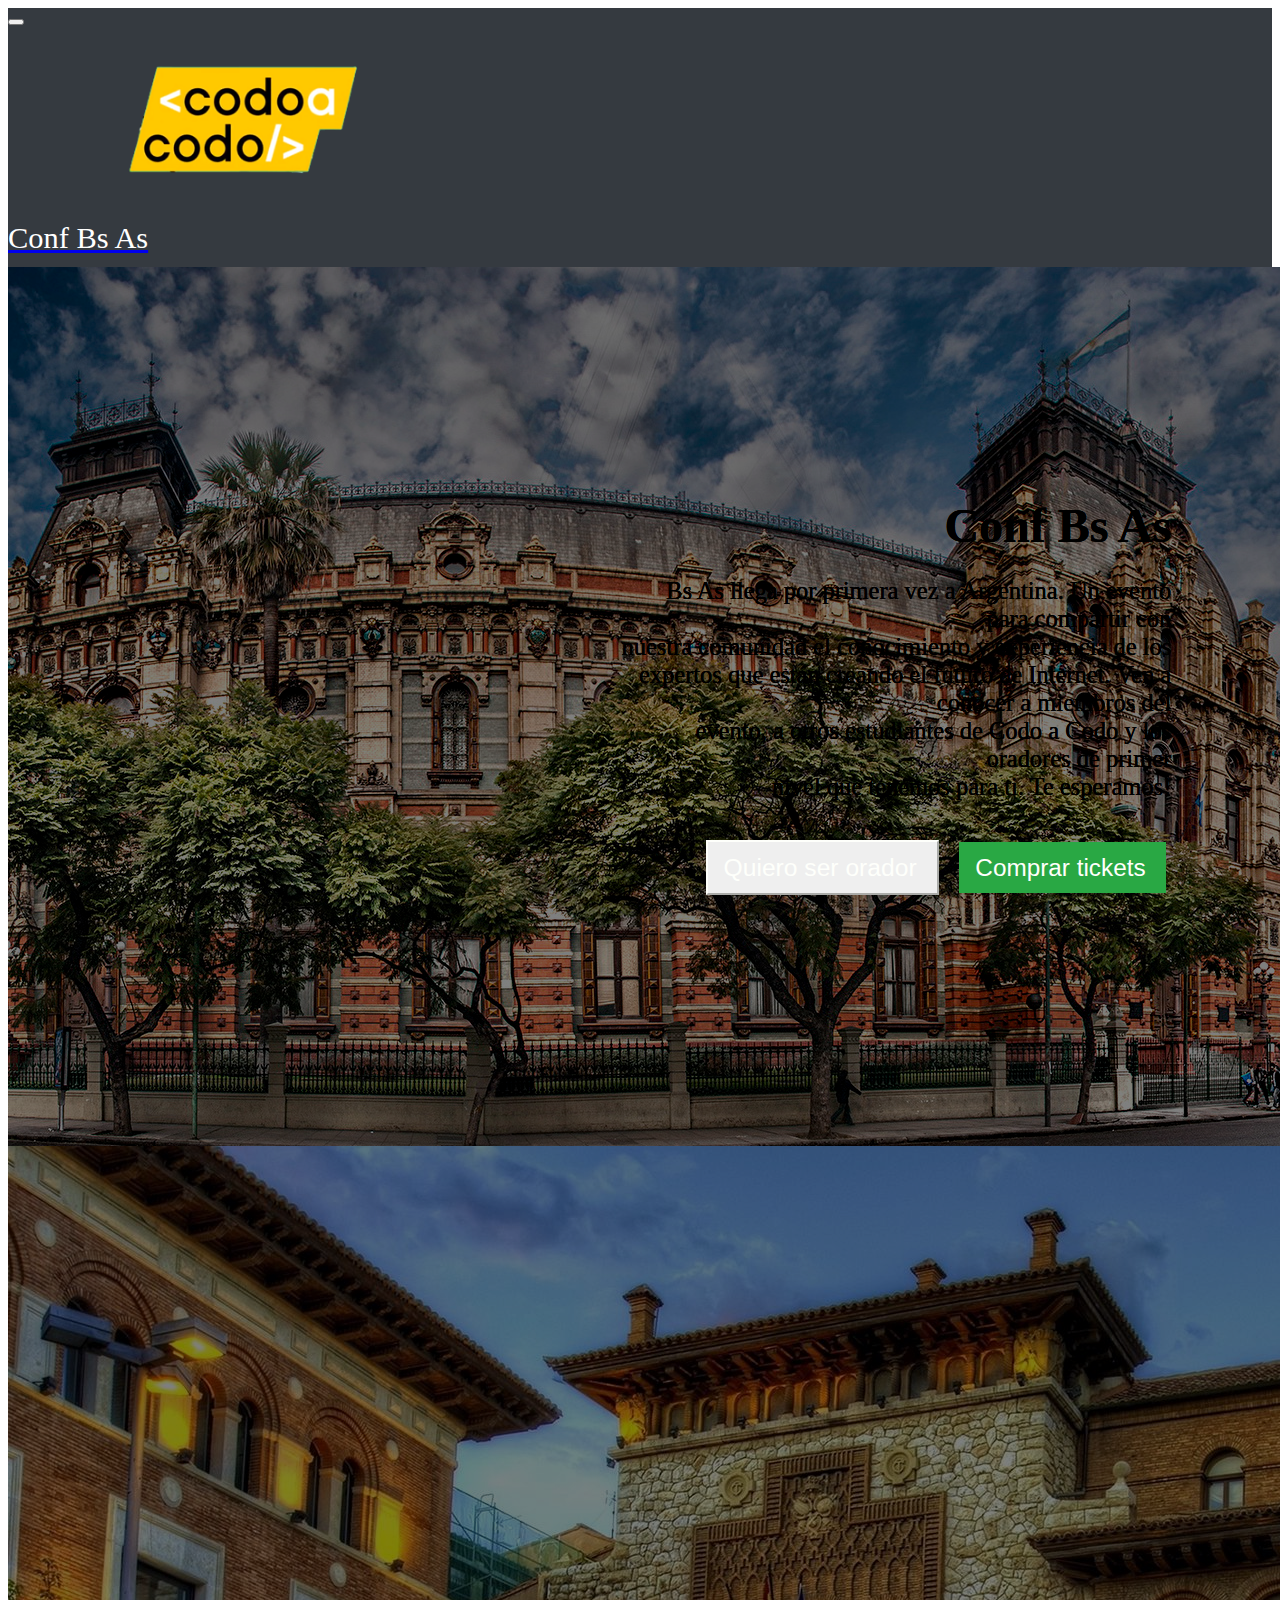
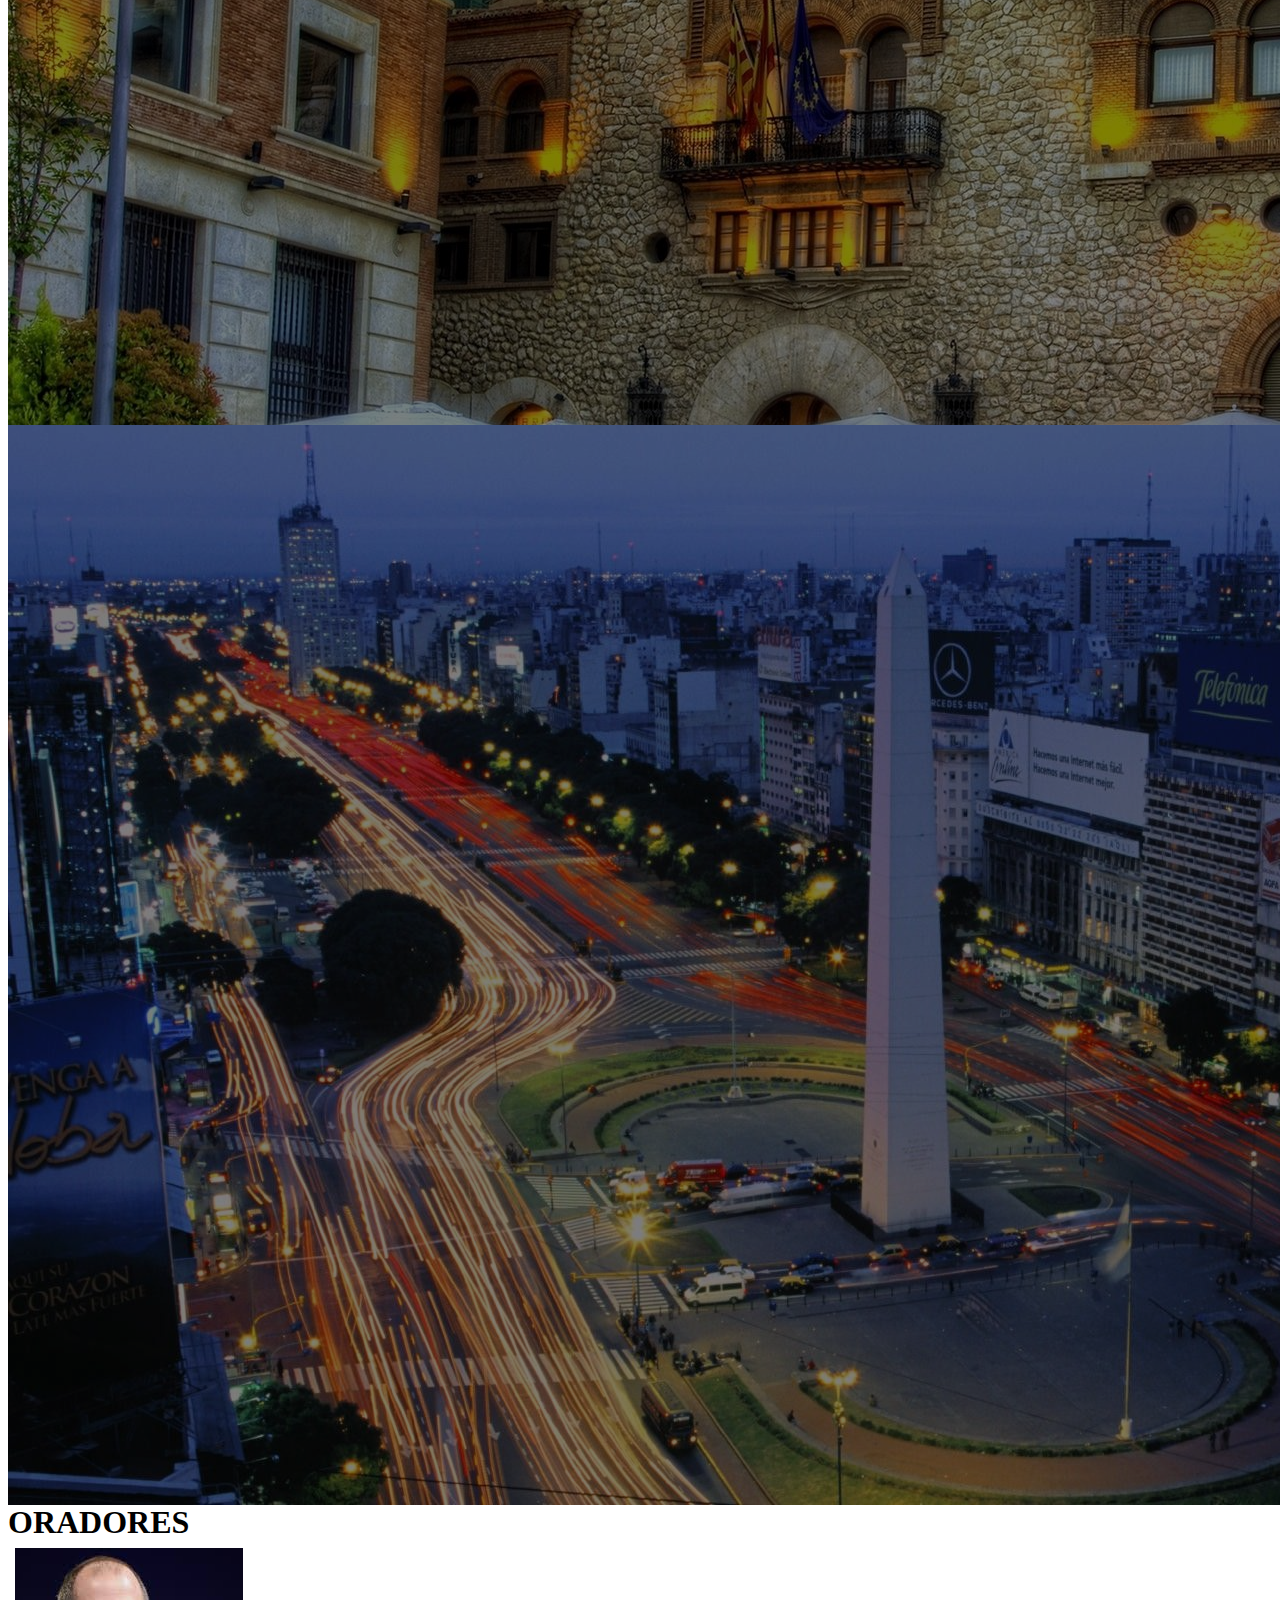
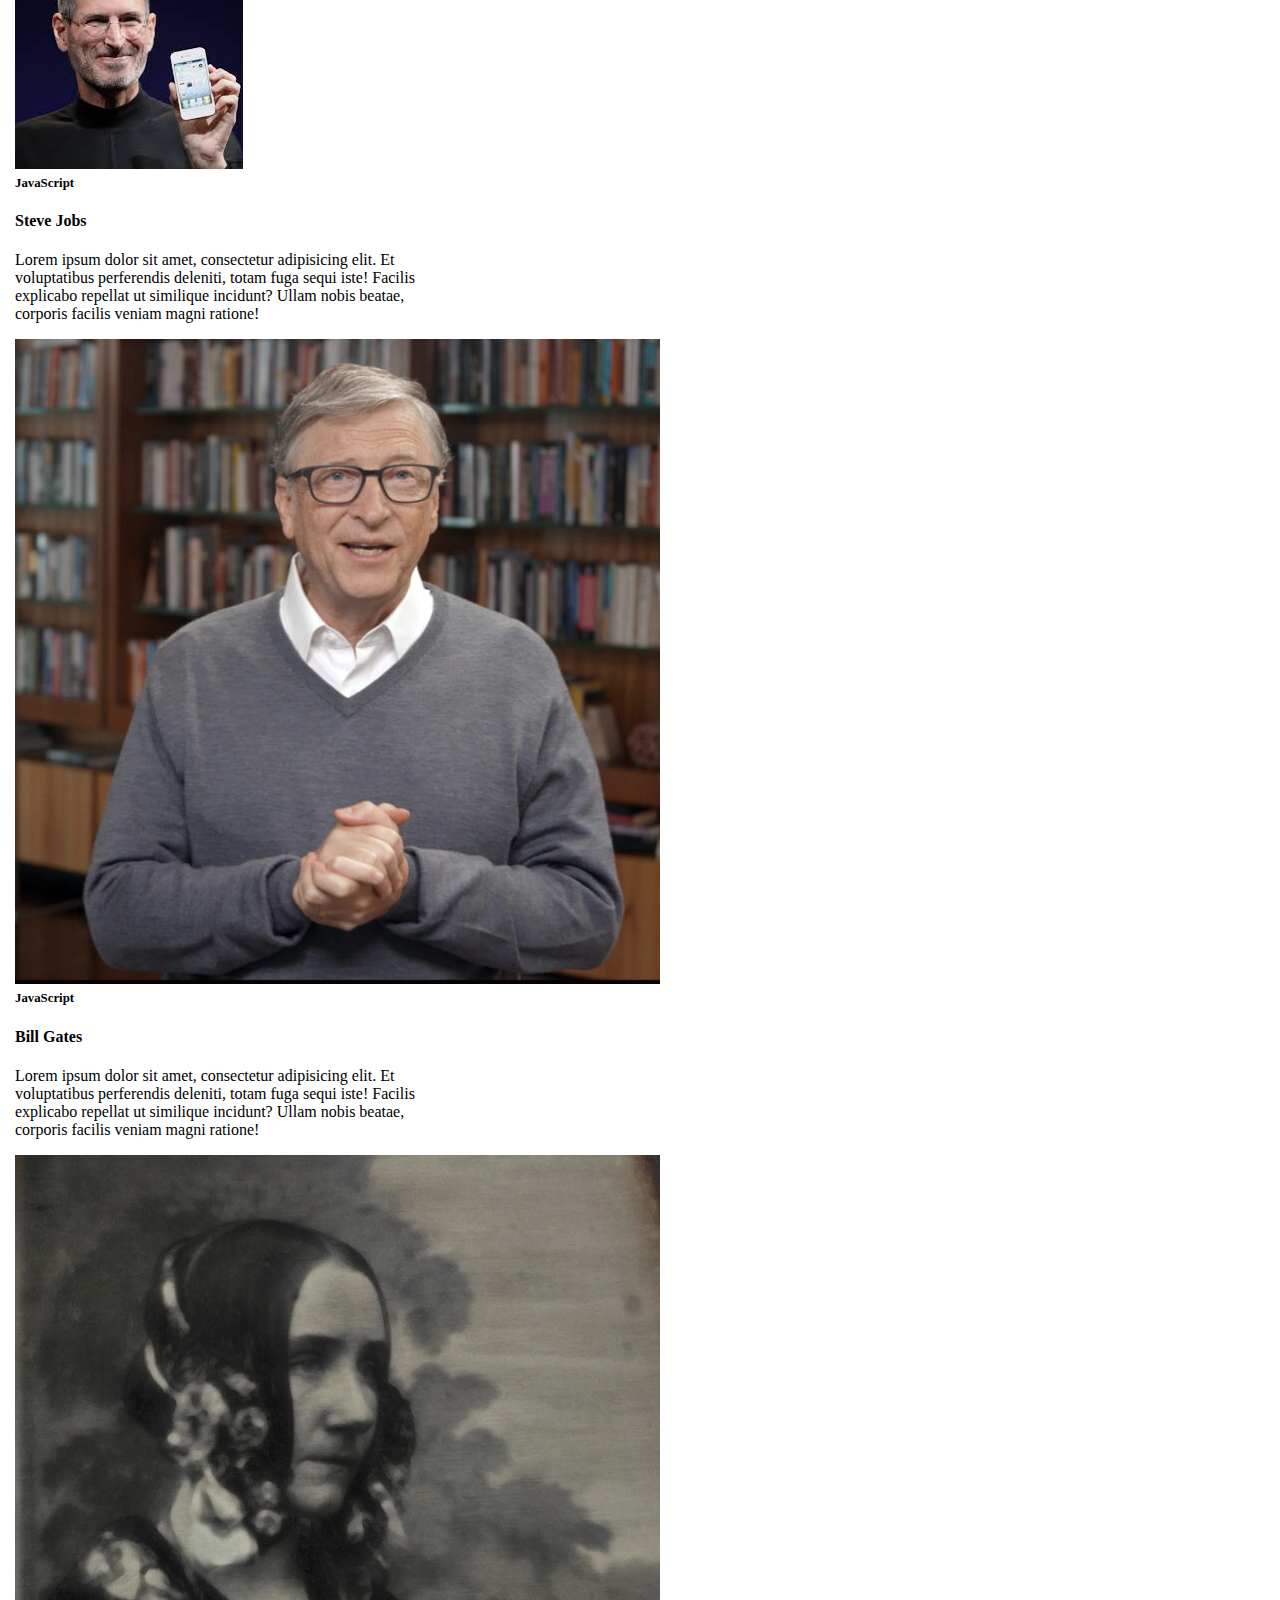
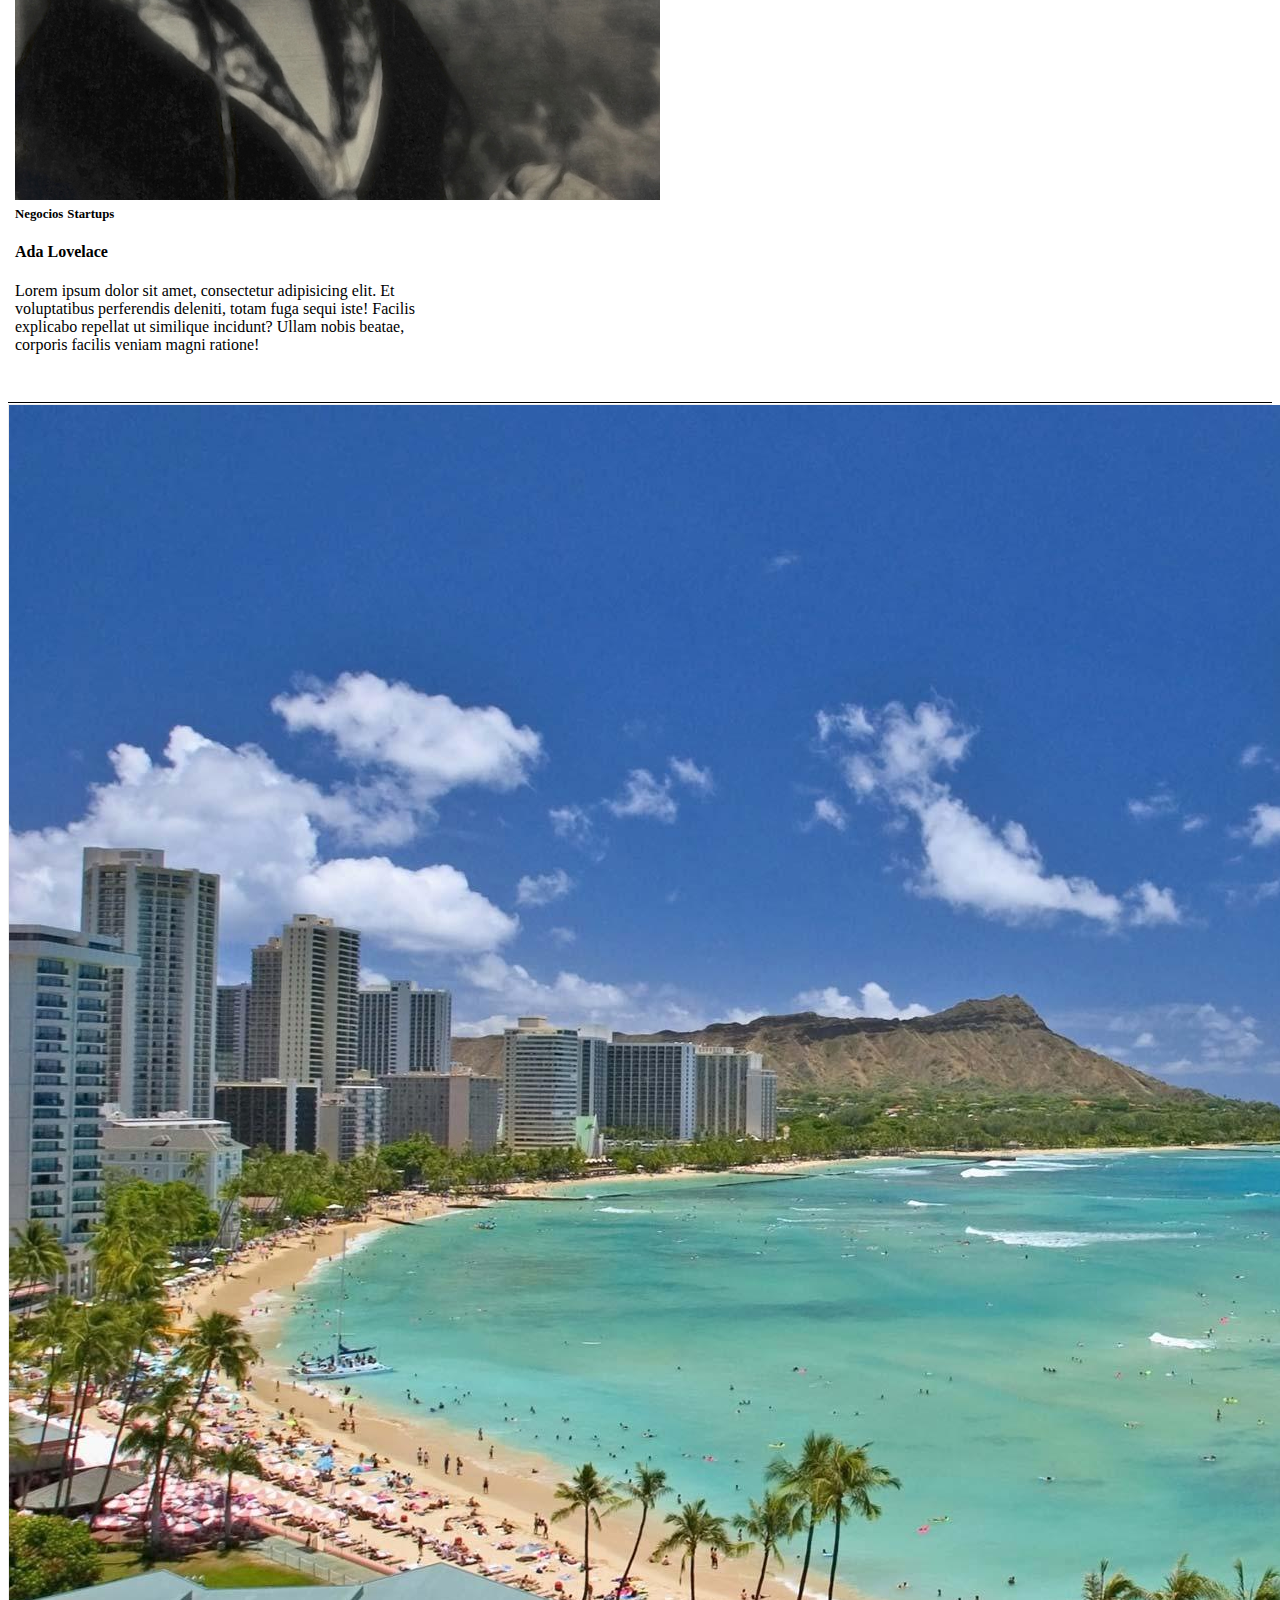
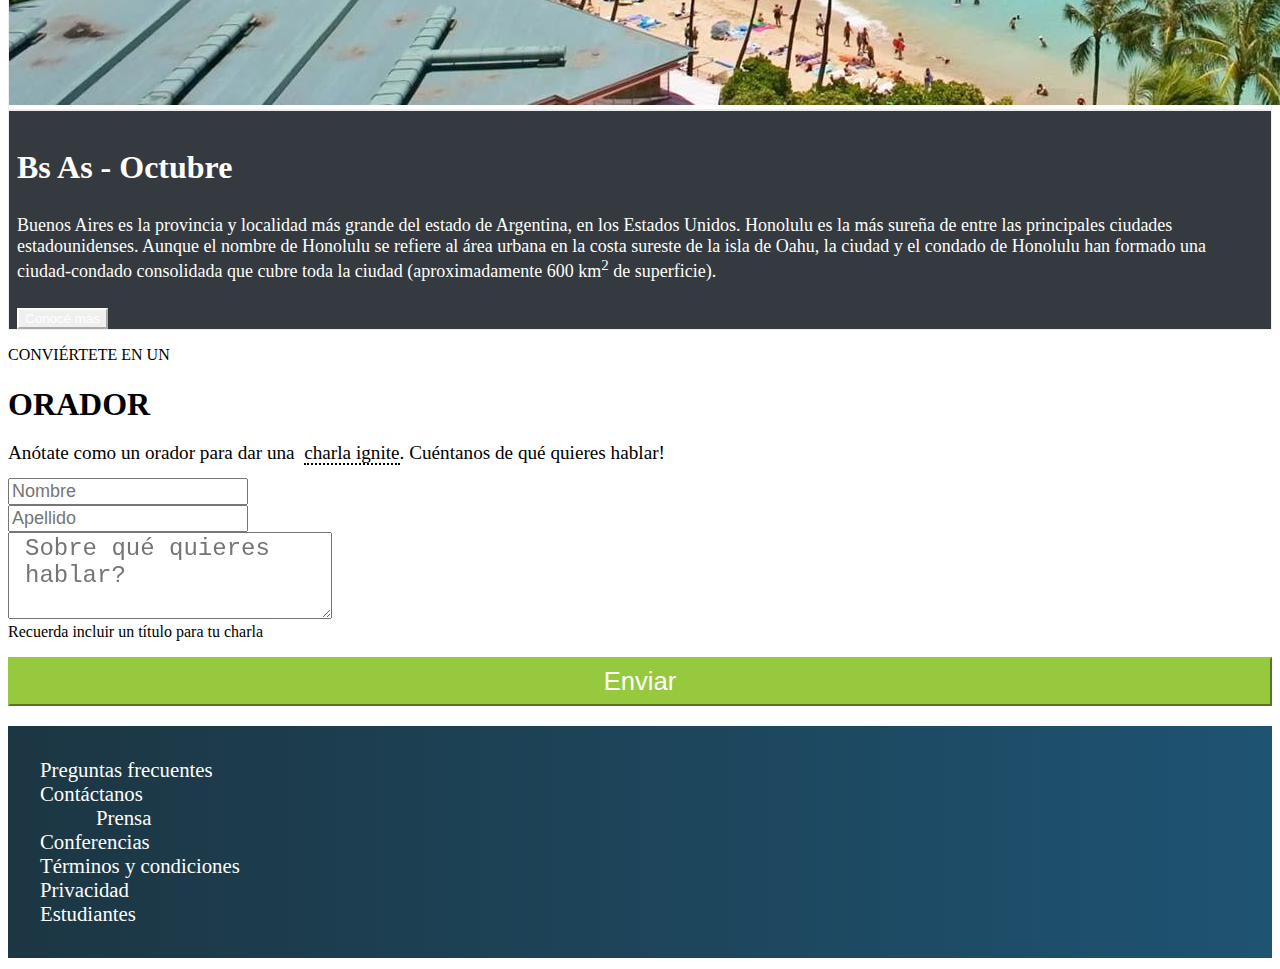
==== index.html @ 6e8b6a24 "ajuste de carrousel" ====
<!DOCTYPE html>
<html lang="en">

<head>
  <meta charset="UTF-8">
  <meta name="viewport" content="width=device-width, initial-scale=1.0">
  <title>TP Conf Bs As</title>
  <!-- Acá están los estilos de Boostrap y los propios -->
  <link href="https://cdn.jsdelivr.net/npm/bootstrap@5.3.2/dist/css/bootstrap.min.css" rel="stylesheet"
    integrity="sha384-T3c6CoIi6uLrA9TneNEoa7RxnatzjcDSCmG1MXxSR1GAsXEV/Dwwykc2MPK8M2HN" crossorigin="anonymous">
  <link rel="stylesheet" href="./styles/style.css">
</head>

<body>
  <!-- NAVBAR -->
  <!-- <div class="nav-div"> -->
    <!-- <div>
            <img src="./images/codoacodo.png" class="logo" alt="">
            <h2 class="nav-bar-colors">Conf Bs As</h2>
        </div> -->
    <!-- <nav class="navbar navbar-expand-lg nav-bar-colors border-bottom border-body" data-bs-theme="dark">

      <img src="./images/codoacodo.png" class="logo" alt="">
      <h2 class="h2-nav" style="font-weight: normal;">Conf Bs As</h2>
      
      <div class="container-fluid">
        <a class="navbar-brand" href="#"></a>
        <button class="navbar-toggler" type="button" data-bs-toggle="collapse" data-bs-target="#navbarNavAltMarkup"
          aria-controls="navbarNavAltMarkup" aria-expanded="false" aria-label="Toggle navigation">
          <span class="navbar-toggler-icon"></span>
        </button>
        <div class="collapse navbar-collapse" id="navbarNavAltMarkup">
          <div class="navbar-nav space-navbar">
            <a class="nav-link active " aria-current="page" href="#">La conferencia</a>
            <a class="nav-link" href="#">Los oradores</a>
            <a class="nav-link" href="#">El lugar y la fecha</a>
            <a class="nav-link" href="#">Conviértete en orador</a>
            <a class="nav-link" href="#" style="color: #27a844;">Comprar tickets</a>

          </div>
        </div>
      </div>
    </nav>
  </div> -->

  <nav class="navbar navbar-expand-md ">
    <div class="container-fluid">
      <button class="navbar-toggler" type="button" data-bs-toggle="collapse" data-bs-target="#navbarTogglerDemo01" aria-controls="navbarTogglerDemo01" aria-expanded="false" aria-label="Toggle navigation">
        <span class="navbar-toggler-icon"></span>
      </button>
      <div class="collapse navbar-collapse" id="navbarTogglerDemo01">
        <a class="navbar-brand d-flex justify-content-around align-content-center" href="#">
          <img src="./images/codoacodo.png" class="logo" alt="">
          <h2 class="h2-nav d-flex">Conf Bs As</h2>
        </a>
        <ul class="navbar-nav d-flex justify-content-center align-content-center size-nav ul-espaciado" >
          <li class="nav-item">
            <a class="nav-link active" aria-current="page" href="#">La conferencia</a>
          </li>
          <li class="nav-item">
            <a class="nav-link" href="#">Los oradores</a>
          </li>
          <li class="nav-item">
            <a class="nav-link" href="#">El lugar y la fecha</a>
          </li>
          <li class="nav-item">
            <a class="nav-link" href="#">Conviértete en orador</a>
          </li>
          <li class="nav-item">
            <a class="nav-link" href="#" style="color: #27a844;">Comprar tickets</a>
          </li>
          <!-- <li class="nav-item">
            <a class="nav-link disabled" aria-disabled="true">Disabled</a>
          </li> -->
        </ul>
      </div>
    </div>
  </nav>
  <!-- CARROUSEL -->
  <div>
    <div id="carouselExampleCaptions" class="carousel slide">
      <div class="carousel-indicators">
        <button type="button" data-bs-target="#carouselExampleCaptions" data-bs-slide-to="0" class="active"
          aria-current="true" aria-label="Slide 1"></button>
        <button type="button" data-bs-target="#carouselExampleCaptions" data-bs-slide-to="1"
          aria-label="Slide 2"></button>
        <button type="button" data-bs-target="#carouselExampleCaptions" data-bs-slide-to="2"
          aria-label="Slide 3"></button>
      </div>
      <div class="carousel-inner">
        <div class="carousel-item active">
          <img src="./images/ba1.jpg" style="filter: brightness(50%);" class="d-block img-car-size" alt="...">
          <div class="carousel-caption d-none d-md-block d-flex align-content-center container-let-carr">
            <p class="texto-carr-heading">Conf Bs As</p>
            <p class="texto-carr">Bs As llega por primera vez a Argentina. Un evento para compartir con <br>nuestra
              comunidad el conocimiento y
              experiencia de los expertos que están creando el futuro de Internet. Ven a conocer a miembros del <br>
              evento,
              a otros estudiantes de Codo a Codo y los oradores de primer <br>nivel que tenemos para ti. Te esperamos!
            </p>
            <!-- <button class="bg-opacity-10">Quiero ser orador</button>
            <button>Comprar tickets</button> -->
            <button type="button" class="btn btn-lg btn-outline-primary carr-boton quieroser">Quiero ser orador</button>
            <button type="button" class="btn btn-lg btn-outline-primary carr-boton quierocomprar">Comprar
              tickets</button>
          </div>
        </div>
        <div class="carousel-item">
          <img src="./images/ba2.jpg" style="filter: brightness(50%);" class="d-block img-car-size" alt="...">
          <div class="carousel-caption d-none d-md-block d-flex align-content-center container-let-carr">
            <p class="texto-carr-heading">Conf Bs As</p>
            <p class="texto-carr">Bs As llega por primera vez a Argentina. Un evento para compartir con <br>nuestra
              comunidad el conocimiento y
              experiencia de los expertos que están creando el futuro de Internet. Ven a conocer a miembros del <br>
              evento,
              a otros estudiantes de Codo a Codo y los oradores de primer <br>nivel que tenemos para ti. Te esperamos!
            </p>
            <!-- <button class="bg-opacity-10">Quiero ser orador</button>
            <button>Comprar tickets</button> -->
            <button type="button" class="btn btn-lg btn-outline-primary carr-boton quieroser">Quiero ser orador</button>
            <button type="button" class="btn btn-lg btn-outline-primary carr-boton quierocomprar">Comprar
              tickets</button>
          </div>
        </div>
        <div class="carousel-item">
          <img src="./images/ba3.jpg" style="filter: brightness(50%);" class="d-block img-car-size" alt="...">
          <div class="carousel-caption d-none d-md-block d-flex align-content-center container-let-carr">
            <p class="texto-carr-heading">Conf Bs As</p>
            <p class="texto-carr">Bs As llega por primera vez a Argentina. Un evento para compartir con <br>nuestra
              comunidad el conocimiento y
              experiencia de los expertos que están creando el futuro de Internet. Ven a conocer a miembros del <br>
              evento,
              a otros estudiantes de Codo a Codo y los oradores de primer <br>nivel que tenemos para ti. Te esperamos!
            </p>
            <!-- <button class="bg-opacity-10">Quiero ser orador</button>
            <button>Comprar tickets</button> -->
            <button type="button" class="btn btn-lg btn-outline-primary carr-boton quieroser">Quiero ser orador</button>
            <button type="button" class="btn btn-lg btn-outline-primary carr-boton quierocomprar">Comprar
              tickets</button>
          </div>
        </div>
      </div>
      <button class="carousel-control-prev" type="button" data-bs-target="#carouselExampleCaptions"
        data-bs-slide="prev">
        <span class="carousel-control-prev-icon" aria-hidden="true"></span>
        <span class="visually-hidden">Previous</span>
      </button>
      <button class="carousel-control-next" type="button" data-bs-target="#carouselExampleCaptions"
        data-bs-slide="next">
        <span class="carousel-control-next-icon" aria-hidden="true"></span>
        <span class="visually-hidden">Next</span>
      </button>
    </div>
  </div>  
  </div>


  <!-- CONOCE A LOS ORADORES -->
  <!-- <div style="text-align: center;"> -->
  <div>
    <p class="conoce d-flex justify-content-center">CONOCE A LOS</p>
    <h1 class="oradores d-flex justify-content-center">ORADORES</h1>
  </div>


  <div>
    <div class="">
      <div class="container cars-size">
      <div class="row">
        <!-- COLUMNA 1 - Steve Jobs -->
        <div class="col-xl-4 col-lg-6 col-md-12 col-sm-12 d-flex justify-content-around">
          <div class="card m-0" style="width: 27rem;">
            <img class="card-img-top" src="./images/steve.jpg" alt="Card image cap">
            <div class="card-body">
              <span class="badge badges text-bg-warning">JavaScript</span>
              <span class="badge badges text-bg-info">React</span>
              <h4 class="card-title">Steve Jobs</h4>
              <p class="card-text">Lorem ipsum dolor sit amet, consectetur adipisicing elit. Et voluptatibus perferendis
                deleniti, totam fuga sequi iste! Facilis explicabo repellat ut similique incidunt? Ullam nobis beatae,
                corporis facilis veniam magni ratione!</p>

            </div>
          </div>
        </div>
        <!-- COLUMNA 2 - Bill Gates -->
        <div class="col-xl-4 col-lg-6 col-md-12 col-sm-12 d-flex justify-content-around">
          <div class="card m-0" style="width: 27rem;">
            <img class="card-img-top" src="./images/bill.jpg" alt="Card image cap">
            <div class="card-body">
              <span class="badge badges text-bg-warning">JavaScript</span>
              <span class="badge badges text-bg-info">React</span>
              <h4 class="card-title">Bill Gates</h4>
              <p class="card-text">Lorem ipsum dolor sit amet, consectetur adipisicing elit. Et voluptatibus perferendis
                deleniti, totam fuga sequi iste! Facilis explicabo repellat ut similique incidunt? Ullam nobis beatae,
                corporis facilis veniam magni ratione!</p>

            </div>
          </div>
        </div>
        <!-- COLUMNA 3 - Ada Lovelace -->
        <div class="col-xl-4 col-lg-6 col-md-12 col-sm-12 d-flex justify-content-evenly">
          <div class="card m-0" style="width: 27rem;">
            <img class="card-img-top" src="./images/ada.jpeg" alt="Card image cap">
            <div class="card-body">
              <span class="badge badges text-bg-secondary">Negocios</span>
              <span class="badge badges text-bg-danger">Startups</span>
              <h4 class="card-title">Ada Lovelace</h4>
              <p class="card-text">Lorem ipsum dolor sit amet, consectetur adipisicing elit. Et voluptatibus perferendis
                deleniti, totam fuga sequi iste! Facilis explicabo repellat ut similique incidunt? Ullam nobis beatae,
                corporis facilis veniam magni ratione!</p>
            </div>
          </div>
        </div>

      </div>
    </div>
    </div>
  </div>
  </div>

  <!-- asdfadsfadsfddfs -->
<!-- 
  <div class="container">
  <div class="row row-cols-1 row-cols-md-3 g-4">
    <div class="col">
      <div class="card h-100 m-3 g-2" style="width: 28rem; margin-left: -500px;">
        <img src="./images/steve.jpg" class="card-img-top" alt="...">
        <div class="card-body">
          <span class="badge badges text-bg-warning">JavaScript</span>
          <span class="badge badges text-bg-info">React</span>
          <h4 class="card-title">Steve Jobs</h4>
          <p class="card-text">Lorem ipsum dolor sit amet, consectetur adipisicing elit. Et voluptatibus perferendis
            deleniti, totam fuga sequi iste! Facilis explicabo repellat ut similique incidunt? Ullam nobis beatae,
            corporis facilis veniam magni ratione!</p>

        </div>
      </div>
    </div>
    <div class="col">
      <div class="card h-100">
        <img src="./images/bill.jpg" class="card-img-top" alt="...">
        <div class="card-body">
          <h5 class="card-title">Card title</h5>
          <p class="card-text">This card has supporting text below as a natural lead-in to additional content.</p>
        </div>
      </div>
    </div>

    <div class="col">
      <div class="card h-75">
        <img src="./images/ada.jpeg" class="card-img-top" alt="...">
        <div class="card-body">
          <h5 class="card-title">Card title</h5>
          <p class="card-text">This is a wider card with supporting text below as a natural lead-in to additional content. This card has even longer content than the first to show that equal height action.</p>
        </div>
      </div>
    </div>
  </div>
</div> -->


  <!-- BS OCTUBRE-->
  <div class="conten2">

    <div class="d-grid gap-3 ms-0 px-0 overflow-hidden">
      <div class="row marco-sup" style="padding: 0px;">
        <div class="col-lg-6 col-md-6 col-sm-12 marco" style="padding: 0px;">
          <img src="./images/honolulu.jpg" class="img-fluid w-100" alt="">
        </div>
        <div class="col-lg-6 col-md-6 col-sm-12 marco bsoct ">
          <h1 style="padding-top: 0.5rem; padding-left: 0.5rem;">Bs As - Octubre</h1>
          <p style="font-size: large; padding: 0.5rem;">Buenos Aires es la provincia y localidad más grande del estado
            de Argentina, en los Estados Unidos. Honolulu es la más sureña de entre las principales ciudades
            estadounidenses. Aunque el nombre de Honolulu se refiere al área urbana en la costa sureste de la isla de
            Oahu, la ciudad y el condado de Honolulu han formado una ciudad-condado consolidada que cubre toda la ciudad
            (aproximadamente 600 km<sup>2</sup> de superficie). </p>
          <button class="btn  btn-outline-primary"
            style="color: #fefffb; border-color: #fefffb; margin-left: 0.5rem">Conocé más</button>
        </div>
      </div>
    </div>

  </div>

  <!-- CONOCE A LOS ORADORES FIN -->
  <!-- <div style="text-align: center;"> -->


    <!-- CONVIERTETE EN UN ORADOR -->
  <div>
    <p class="conoce d-flex justify-content-center">CONVIÉRTETE EN UN</p>
    <h1 class="d-flex justify-content-center">ORADOR</h1>
    <p class="d-flex justify-content-center col-lg-12 col-md-6 col-sm-6" style="font-size: larger; line-height: 1.1rem; margin-bottom: 0.8rem;">Anótate como un
      orador para dar una&nbsp <span style="border-bottom: 2px dotted;"> charla ignite</span>. Cuéntanos de qué
      quieres hablar!</p>
  </div>

  <!-- FORMULARIO -->
  <div style="margin-top: 1rem;">
    <form>
      <div class="mb-1">
        <div class="container w-50">
          <div class="row">
            <div class="col-lg-6 col-md-9 col-sm-12">
              <input type="text" class="form-control" placeholder="Nombre" style="font-size: large;"
                aria-label="First name">
            </div>
            <div class="col">
              <input type="text" class="form-control" placeholder="Apellido" style="font-size: large;"
                aria-label="Last name">
            </div>
            <div class="rox">
              <div class="col">
                <label for="exampleFormControlTextarea1" class="form-label"></label>
                <textarea class="form-control hablar" id="exampleFormControlTextarea1"
                  placeholder="Sobre qué quieres hablar?"
                  style="font-size: 1.5rem; padding-left: 1rem; color: #a4b0bc; backdrop-filter: blur(10000px);"
                  rows="3"></textarea>
                <div id="textareahelp" class="form-text" style="font-size: medium;">Recuerda incluir un título para tu
                  charla</div>

              </div>
              <div class="row">
                <div class="col">
                  <button type="submit" class="btn btn-info"
                    style="width: 100%; margin-bottom: 0.3rem; margin-top: 1rem; padding: 0.5rem; font-size: 1.6rem; background-color: #96c93e; border-color: #96c93e; color: #fefffb;">Enviar</button>
                </div>
              </div>

            </div>
          </div>
        </div>

    </form>
  </div>

  <!-- PIE DE PAGINA FOOTER -->
  <div class="container-fluid w-100">
    <div class="row degradado">
      <div class="container w-75">
        <div class="row letrasFooter justify-content-evenly align-items-center">
          <div class="col">Preguntas frecuentes</div>
          <div class="col">Contáctanos</div>
          <div class="col" style="padding-left: 3.5rem;">Prensa</div>
          <div class="col">Conferencias</div>
          <div class="col">Términos y condiciones</div>
          <div class="col">Privacidad</div>
          <div class="col">Estudiantes</div>
        </div>
      </div>

      <!-- <ul>4
        <li>Preguntas Frecuentes</li>
        <li>Contáctanos</li>7
        <li>Prensa</li>
        <li>Conferencias</li>
        <li>Términos y condiciones</li>
        <li>Privacidad</li>
        <li>Estudiantes</li>
      </ul> -->

    </div>
  </div>

  <!-- FINAL DEL CODIGO MARKETEADO EN EL BODY -->
  <!-- Acá está el Javascript de Boostrap -->
  <script src="https://cdn.jsdelivr.net/npm/bootstrap@5.3.2/dist/js/bootstrap.bundle.min.js"
    integrity="sha384-C6RzsynM9kWDrMNeT87bh95OGNyZPhcTNXj1NW7RuBCsyN/o0jlpcV8Qyq46cDfL"
    crossorigin="anonymous"></script>
</body>

</html>
---- styles/style.css ----
/* estilos propios */

/* NAV BAR */ /* NAV BAR */ /* NAV BAR */ /* NAV BAR */ /* NAV BAR */

.logo {
  margin-top: 0.30rem;
  margin-left: 6.2vw;
  width: 7.9vw;
  min-width: 25%;
}

@media screen and (min-width: 1000px){
  .navbar-collapse {
      padding-bottom: 0.9rem;
      background-color: #fec107;
  }
}
.h2-nav {
  font-size: 1.9rem;
  margin-top: 0.30rem;
  font-weight: normal;
  justify-content: center;
  align-items: center;
  color: white;

}

.navbar-nav {
  background-color: #353a40;
  color: white;
}

.nav-link {
  color: #9b9ca0;
}

.navbar-nav .nav-link.active {
  color: #fefffb;
}

.size-nav {
  font-size: x-large;
}

.ul-espaciado{
  margin-top: 0.3rem;
  margin-right: 7.6rem;
}

.nav-item{
  margin-left: 0.7rem;
}

.navbar {
  /* padding: 2rem; */
  padding: 0px;
  background-color: #353a40;
  color: #9b9ca0;
}

.navbar-collapse {

  align-items: center;
  justify-content: space-between;
  background-color: #353a40;
  color: white;
}

nav-bar-colors {
    background-color: #353a40;
    color: #fefffb;

}
/*
.h2-nav{
    font-size: 1.9rem;
    margin-top: -10px; 
    margin-left: -10px;
    width: 350px;
}

@media (min-width: 992px) {
    .navbar-nav {
        padding-left: 12.5rem;
    }
}

@media (max-width: 992px) {
    #carouselExampleCaptions {
        display: none;
    }
} */

/* .nav {
    background-color: #353a40;
} */

/* .navbar {
    height: 7.2rem;
} */
/* .navbar-nav {

    
    font-size: 1.52rem;
    background-color: aquamarine;
    display: flex;
    justify-items: end;
    color: #9b9ca0;
    background-color: #353a40;       
    margin-top: -11px;

} */

/* .nav-link {
    margin: 4px;
} */

/* .nav-link {
    color: #9b9ca0;
} */
/* .logo {
    /* background-color: brown;
    width: 15%; */
*/
    /* padding-top: 25px; */
    /* display: flex;
    margin: 0px;
    padding: 0.7rem;
    margin-right: 0px;
    margin-left: 6.3vw;
    margin-top: -8px;
    width: 12.2vw;
    min-width: 100px;
    min-height: 5px;
} */
/* .space-navbar {
    /* width: auto; */
    /* margin-left: 25rem; */
    /* background-color: #fec107; */
    /* display: flex !important;
    justify-content: end !important;
}  */ */

/* .derecha {
    display: flex;
    justify-content: end;
    border: 15px white;
    margin: 100px;
} */

/* CARROUSEL *//* CARROUSEL *//* CARROUSEL *//* CARROUSEL *//* CARROUSEL *//* CARROUSEL */
.img-car-size {
  margin-top: -50%;
  margin-left: -14px;
  width: 101.5%;
  height: 100%;
  max-height: 100%;
  margin-bottom: -82px;
  /* max-height: 500px; */
  /* max-height: 80%; */
}

.carousel-item active {
  height: 50%;
}
.texto-carr-heading {
  font-size: 3rem;
  font-weight: 600;
  text-align: right;
  margin-bottom: 0.3rem;
}
.texto-carr {
  font-size: 1.53rem;
  text-align: right;
}
.contenedor-carrousel {
  background-color: rgb(154, 14, 14);
  opacity: 50%;
}

.container-let-carr {
  text-align: right;
  margin: auto;
}


@media screen and (min-width: 1000px){
  .carousel-caption {
    position: absolute;
    right: 1%;
    left: 41vw;
    width: 43%;
    top: 50vh;
  }
}



@media screen and (max-width: 1000px){
.carousel-inner{
  display: none;
}
}

@media screen and (max-width: 1000px){
  .carousel-control-prev{
    display: none;
  }
  }

  @media screen and (max-width: 1000px){
    .carousel-control-next{
      display: none;
    }
    }

    @media screen and (max-width: 1000px){
      .carousel-indicators{
        display: none;
      }
      }


.carouselExampleCaptions {
  max-height: 50%;
}

.carousel-item {
  margin-top: -205px;
  /* width: 150.5%; */
  margin-bottom: -82px;
} 

.btn-primary {
  /* background-color .opacity: 100%; */
  color: aqua;
}

.carr-boton {
  color: #fefffb;
  border-color: #fefffb;
  font-size: 1.52rem;

  margin-right: 0.3rem;
  margin-top: 0.9rem;
  margin-left: 0.7rem;
  padding-top: 0.7rem;
  padding-bottom: 0.7rem;
  padding-left: 1rem;
  padding-right: 1.3rem;
}
.quieroser {
  background-attachment: fixed;
  font-size: 1.54rem;
  /* background-color opacity: 50%; */
}

.quierocomprar {
  /* background-color opacity: 50%; */
  background-color: hsl(133, 61%, 41%);
  border: #ffffff00;
}

.conoce {
  margin-top: 1rem;
  margin-bottom: 0px;
}

.oradores {
  margin-bottom: 0.2rem;
}

/* TARJETAS CARDS */
.badges {
  font-size: 0.8rem;
  font-weight: bold;
}

.javascript {
  background-color: #fec107;
}

.text-bg-info {
  color: rgb(255, 255, 255) !important;
}

.conten2 {
  margin: 0px;
  padding: 0px;
  margin-top: 3rem;
}

.card {
  margin: 7px;
}
.cars-size {

}

.bsoct {
  background-color: #353a40;
  padding-top: 0.5rem;
  color: #fefffb;
}

.marco {
  margin-top: 0.5px;
  /* padding-right: 0.5px; */
  border: 1px;
  border-style: ridge;
  /* margin-right: -5px; */
}

.marco-sup {
  border-top: 1px solid #000;
}

.hablar {
  backdrop-filter: blur(10px);
}

.degradado {
  background: linear-gradient(to right, #1c3643, #1e5372);
  margin-top: 1rem;
  margin-bottom: 0.3rem;
  color: white;
}

.letrasFooter {
  font-size: 1.3rem;
  padding-left: 2rem;
  padding-top: 2rem;
  padding-bottom: 2rem;
}
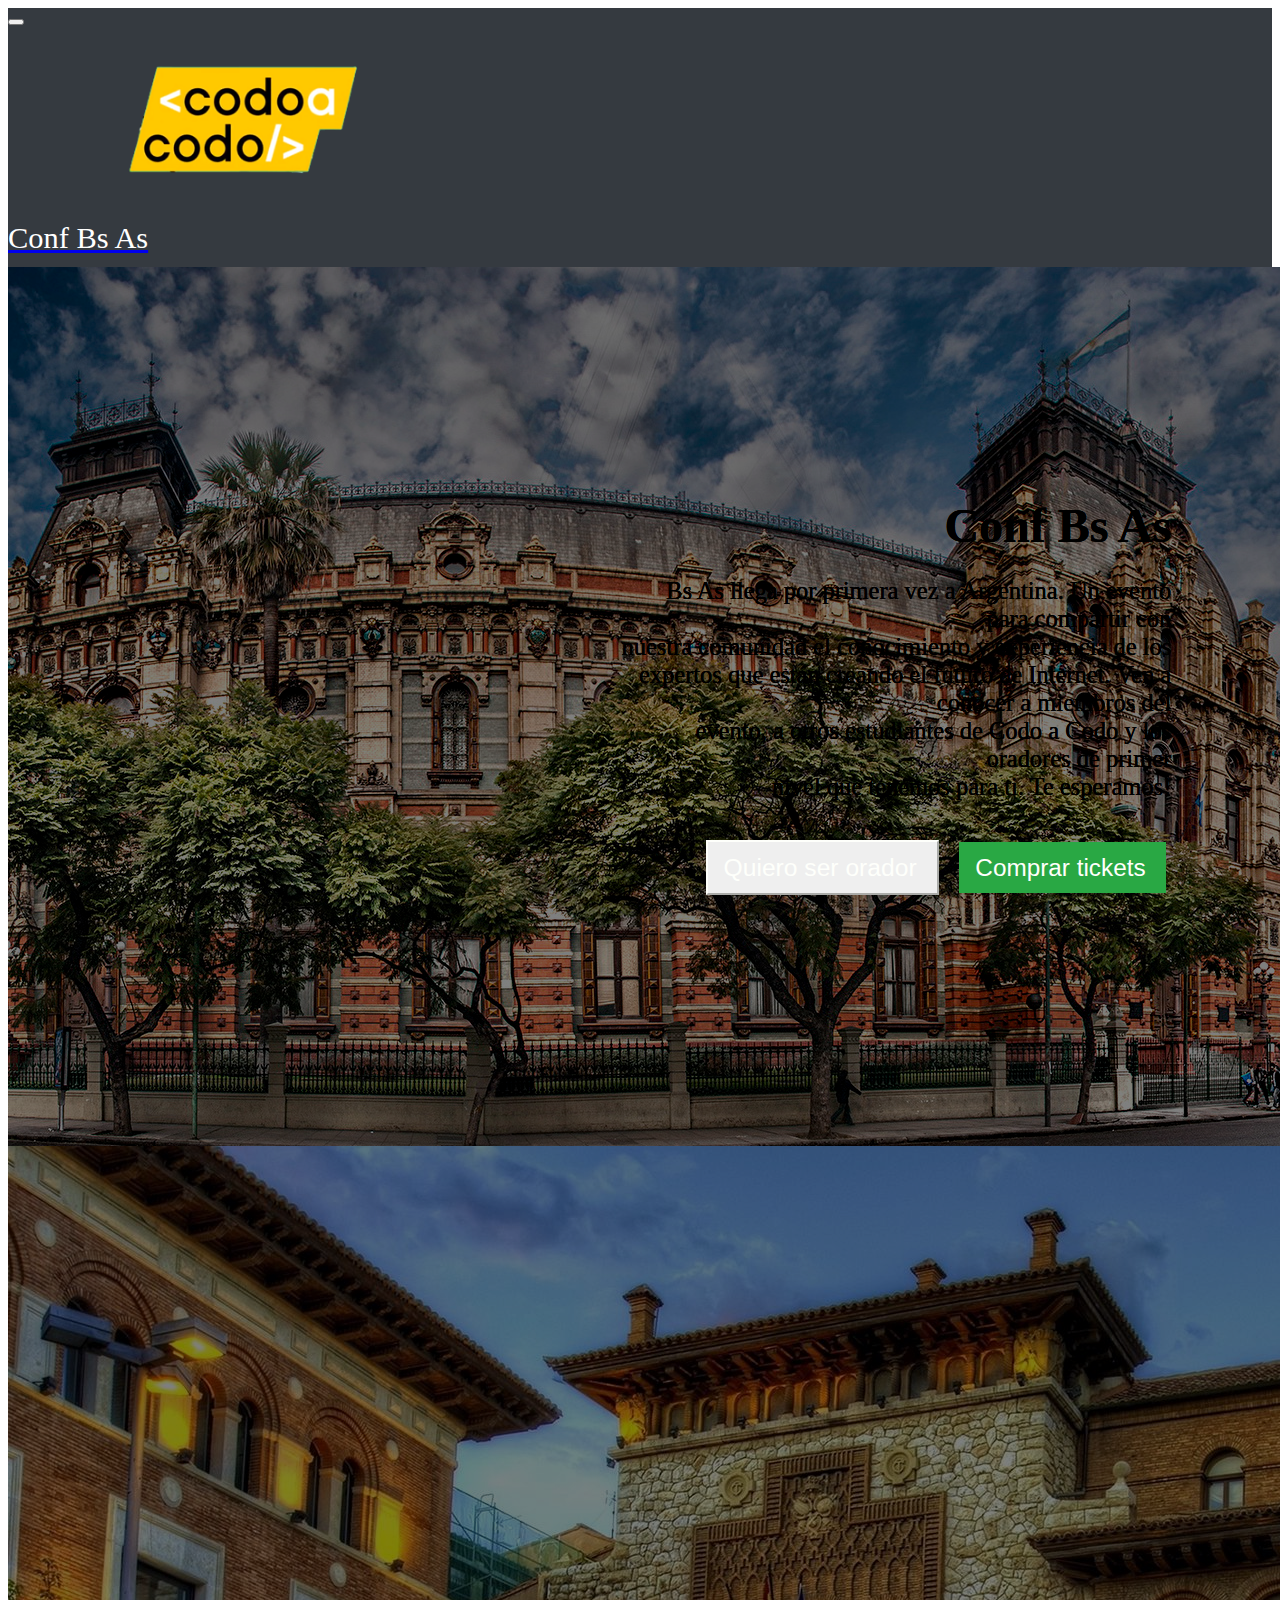
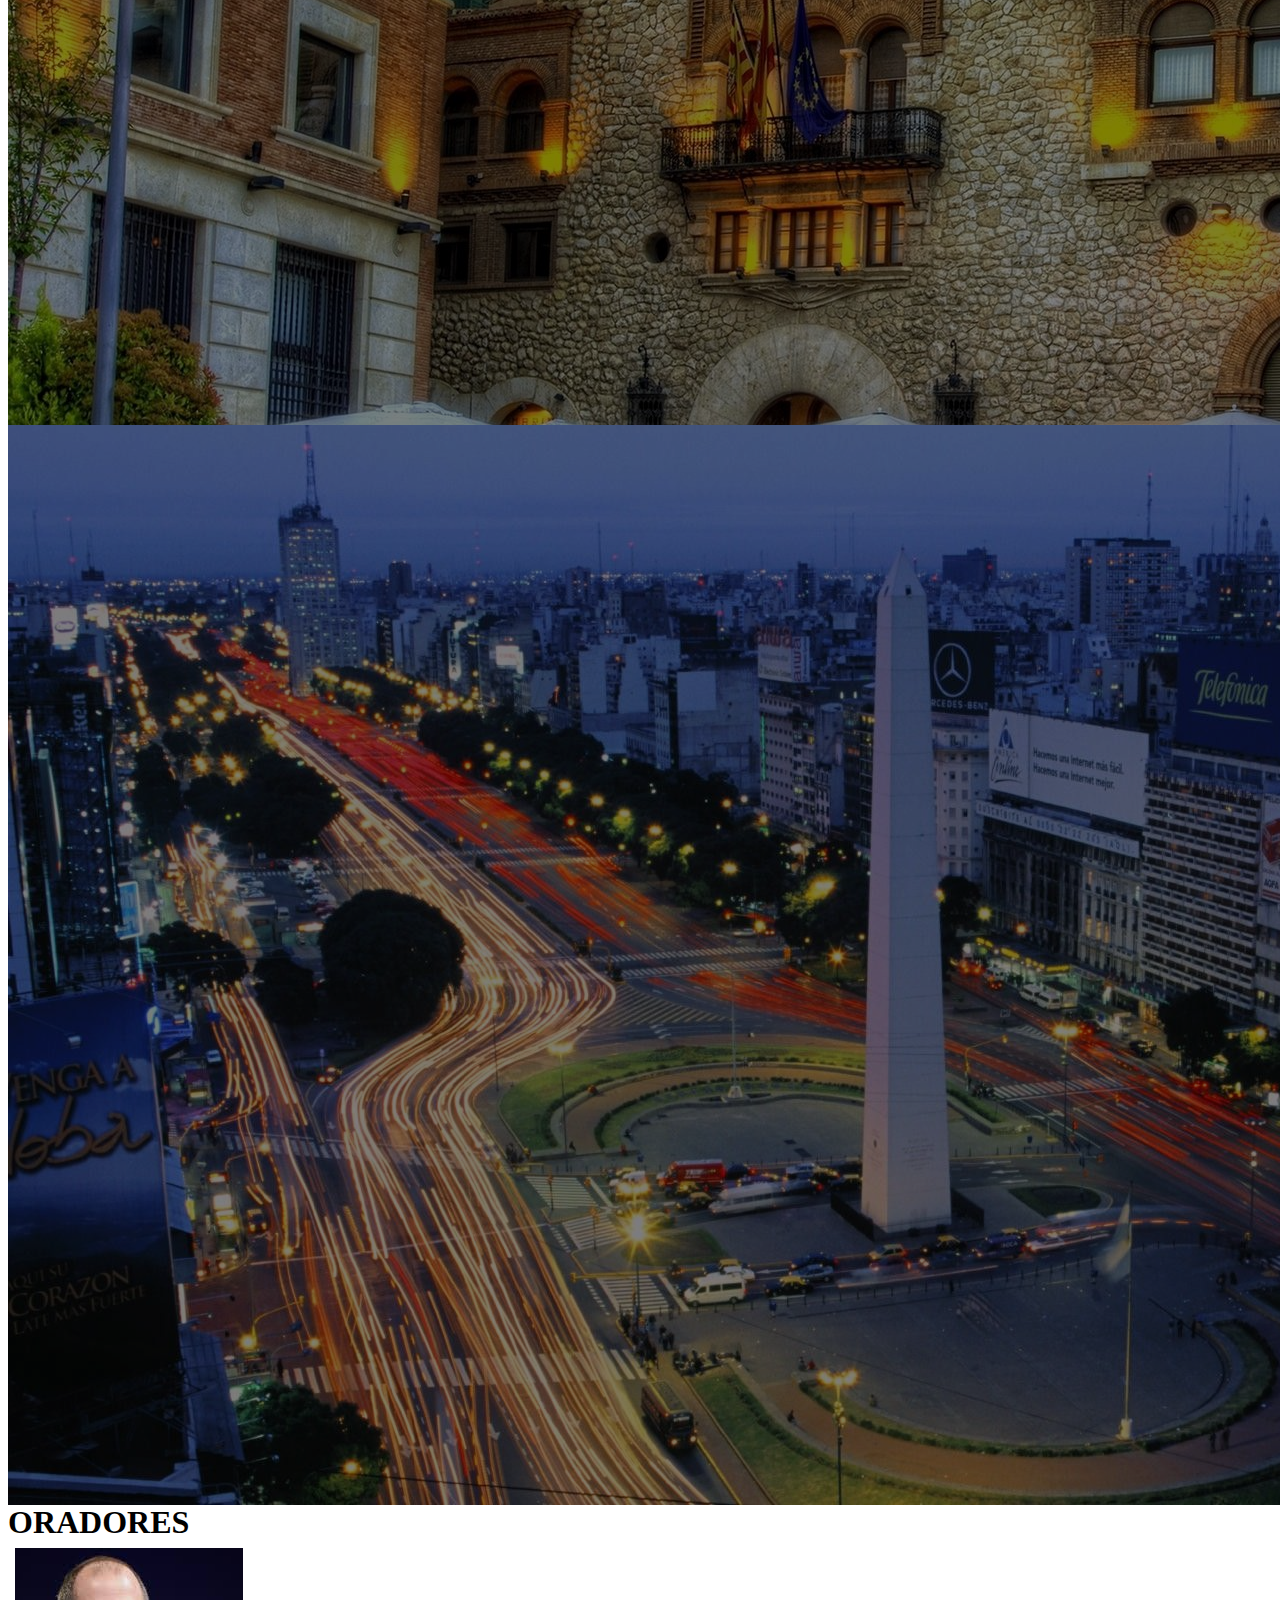
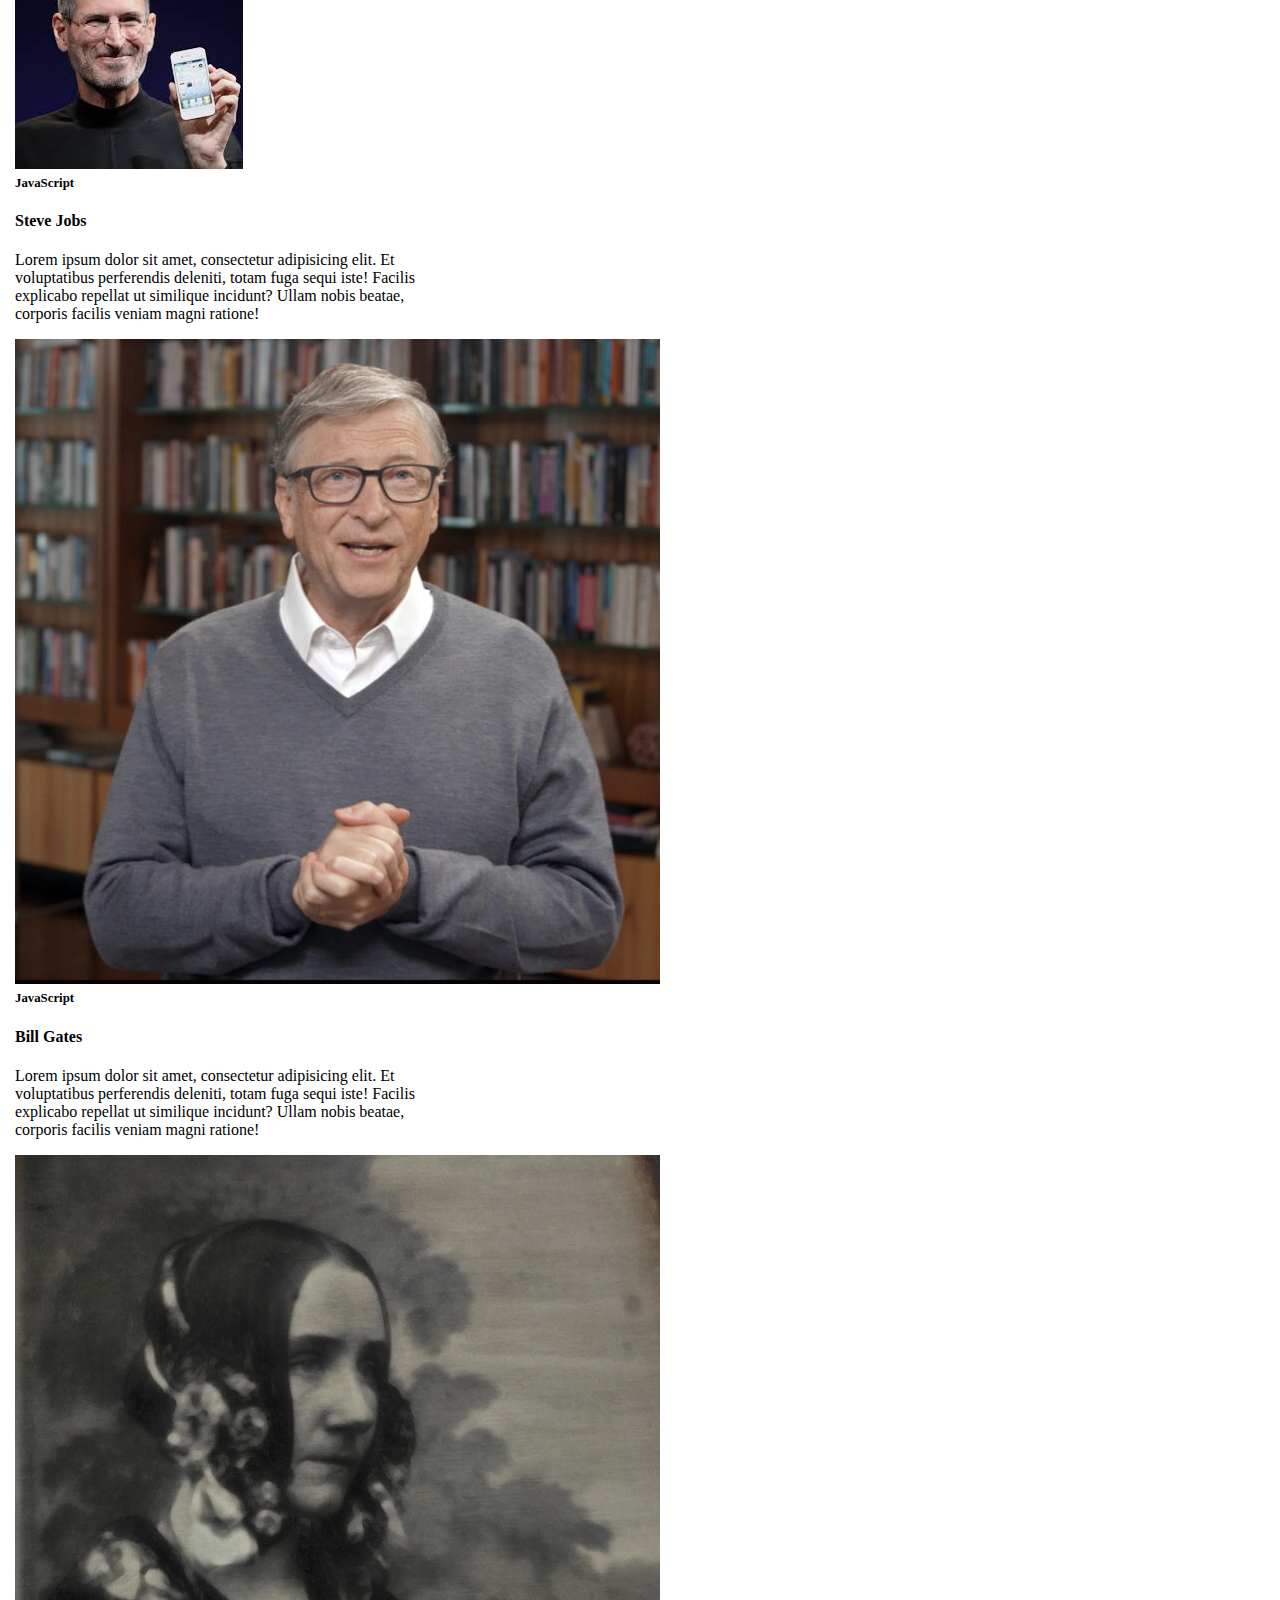
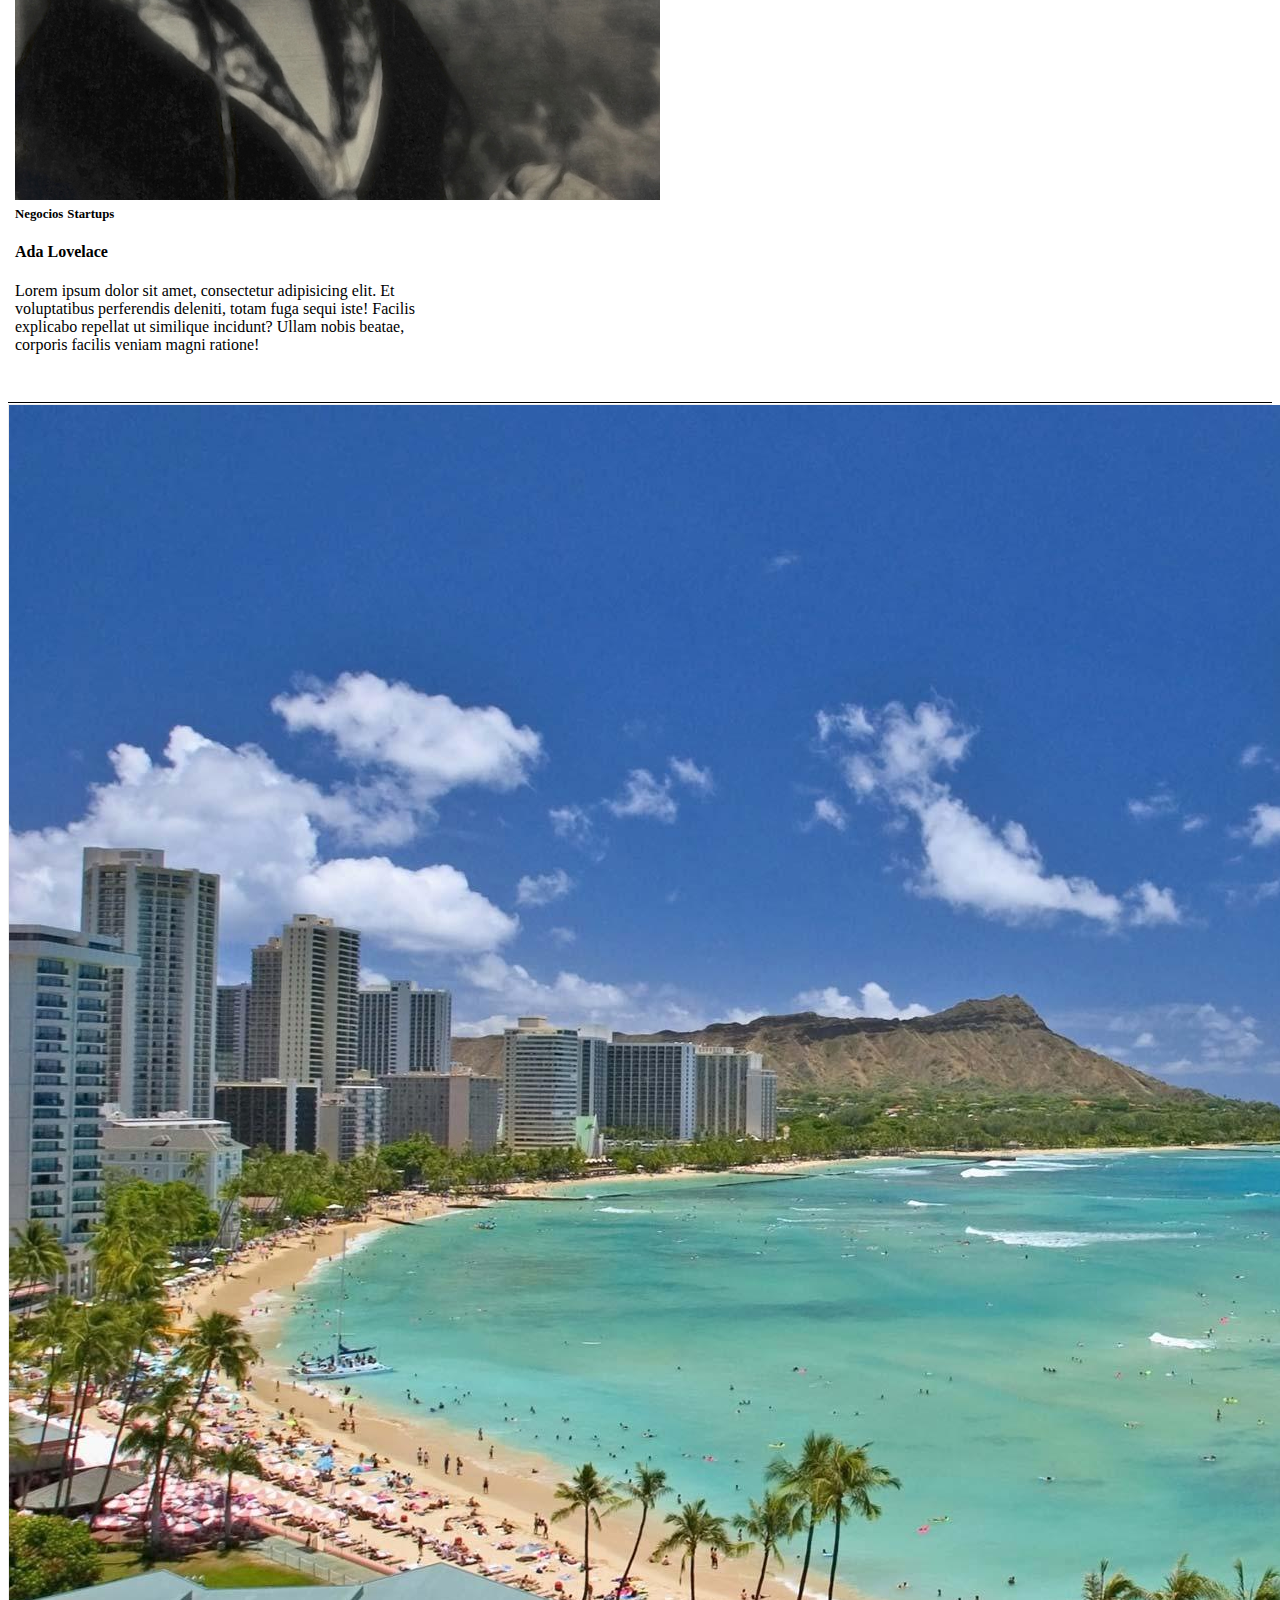
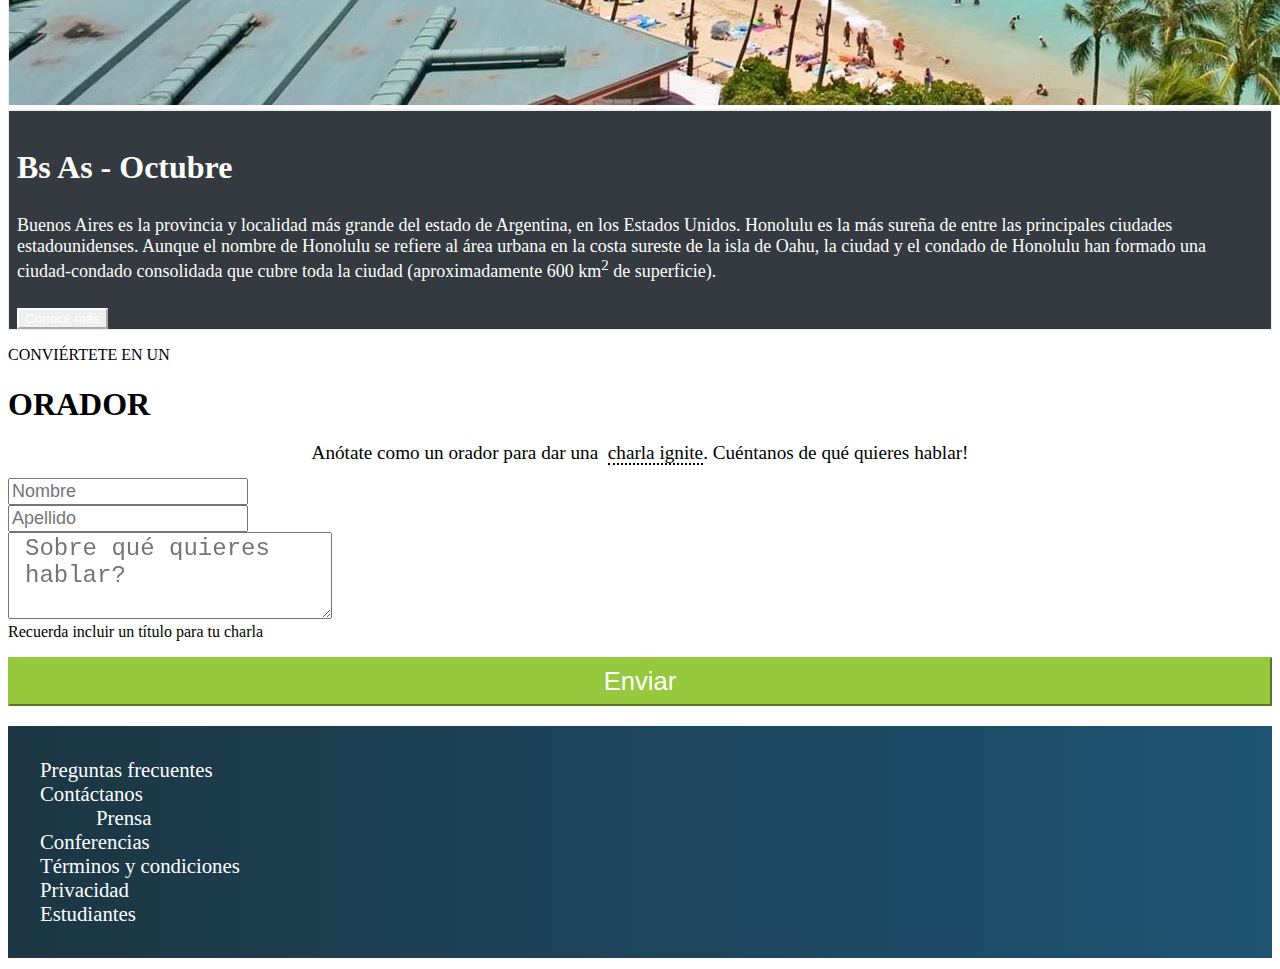
==== commit 31ba3c87: "links internos y boton subir" ====
--- a/index.html
+++ b/index.html
@@ -8,17 +8,19 @@
   <!-- Acá están los estilos de Boostrap y los propios -->
   <link href="https://cdn.jsdelivr.net/npm/bootstrap@5.3.2/dist/css/bootstrap.min.css" rel="stylesheet"
     integrity="sha384-T3c6CoIi6uLrA9TneNEoa7RxnatzjcDSCmG1MXxSR1GAsXEV/Dwwykc2MPK8M2HN" crossorigin="anonymous">
+  <link rel="stylesheet" href="https://cdn.jsdelivr.net/npm/bootstrap-icons@1.11.1/font/bootstrap-icons.css">
   <link rel="stylesheet" href="./styles/style.css">
 </head>
 
 <body>
+  <a name="span-top"></a>
   <!-- NAVBAR -->
   <!-- <div class="nav-div"> -->
-    <!-- <div>
+  <!-- <div>
             <img src="./images/codoacodo.png" class="logo" alt="">
             <h2 class="nav-bar-colors">Conf Bs As</h2>
         </div> -->
-    <!-- <nav class="navbar navbar-expand-lg nav-bar-colors border-bottom border-body" data-bs-theme="dark">
+  <!-- <nav class="navbar navbar-expand-lg nav-bar-colors border-bottom border-body" data-bs-theme="dark">
 
       <img src="./images/codoacodo.png" class="logo" alt="">
       <h2 class="h2-nav" style="font-weight: normal;">Conf Bs As</h2>
@@ -45,29 +47,30 @@
 
   <nav class="navbar navbar-expand-md ">
     <div class="container-fluid">
-      <button class="navbar-toggler" type="button" data-bs-toggle="collapse" data-bs-target="#navbarTogglerDemo01" aria-controls="navbarTogglerDemo01" aria-expanded="false" aria-label="Toggle navigation">
-        <span class="navbar-toggler-icon"></span>
+      <button class="navbar-toggler" type="button" data-bs-toggle="collapse" data-bs-target="#navbarTogglerDemo01"
+        aria-controls="navbarTogglerDemo01" aria-expanded="false" aria-label="Toggle navigation">
+        <span class="navbar-toggler-icon" style="background-color: #ed9519;"></span>
       </button>
       <div class="collapse navbar-collapse" id="navbarTogglerDemo01">
         <a class="navbar-brand d-flex justify-content-around align-content-center" href="#">
           <img src="./images/codoacodo.png" class="logo" alt="">
           <h2 class="h2-nav d-flex">Conf Bs As</h2>
         </a>
-        <ul class="navbar-nav d-flex justify-content-center align-content-center size-nav ul-espaciado" >
+        <ul class="navbar-nav d-flex justify-content-center align-content-center size-nav ul-espaciado">
           <li class="nav-item">
             <a class="nav-link active" aria-current="page" href="#">La conferencia</a>
           </li>
           <li class="nav-item">
-            <a class="nav-link" href="#">Los oradores</a>
+            <a class="nav-link" href="#oradores">Los oradores</a>
           </li>
           <li class="nav-item">
-            <a class="nav-link" href="#">El lugar y la fecha</a>
+            <a class="nav-link" href="#lugar">El lugar y la fecha</a>
           </li>
           <li class="nav-item">
-            <a class="nav-link" href="#">Conviértete en orador</a>
+            <a class="nav-link" href="#conviertete">Conviértete en orador</a>
           </li>
           <li class="nav-item">
-            <a class="nav-link" href="#" style="color: #27a844;">Comprar tickets</a>
+            <a class="nav-link" href="#comprarTickets" style="color: #27a844;">Comprar tickets</a>
           </li>
           <!-- <li class="nav-item">
             <a class="nav-link disabled" aria-disabled="true">Disabled</a>
@@ -77,7 +80,7 @@
     </div>
   </nav>
   <!-- CARROUSEL -->
-  <div>
+  <div class="contenedor-carrousel">
     <div id="carouselExampleCaptions" class="carousel slide">
       <div class="carousel-indicators">
         <button type="button" data-bs-target="#carouselExampleCaptions" data-bs-slide-to="0" class="active"
@@ -93,10 +96,9 @@
           <div class="carousel-caption d-none d-md-block d-flex align-content-center container-let-carr">
             <p class="texto-carr-heading">Conf Bs As</p>
             <p class="texto-carr">Bs As llega por primera vez a Argentina. Un evento para compartir con <br>nuestra
-              comunidad el conocimiento y
-              experiencia de los expertos que están creando el futuro de Internet. Ven a conocer a miembros del <br>
-              evento,
-              a otros estudiantes de Codo a Codo y los oradores de primer <br>nivel que tenemos para ti. Te esperamos!
+              comunidad el conocimiento y experiencia de los expertos que están creando el futuro de Internet. Ven a
+              conocer a miembros del <br> evento, a otros estudiantes de Codo a Codo y los oradores de primer <br>nivel
+              que tenemos para ti. Te esperamos!
             </p>
             <!-- <button class="bg-opacity-10">Quiero ser orador</button>
             <button>Comprar tickets</button> -->
@@ -151,12 +153,34 @@
         <span class="visually-hidden">Next</span>
       </button>
     </div>
-  </div>  
-  </div>
-
-
+  </div>
+  </div>
+
+  <!-- DIV PARA CELULARES SLIDE -->
+  <div class="celular">
+    <div class="celu container-fluid d-flex row" style="background-color: rgba(0, 0, 0, 0.584);" class="imagen">
+      <p class="texto-carr-heading" style="color: white;">Conf Bs As</p>
+      <p class="texto-carr" style="color: rgb(255, 255, 255);">Bs As llega por primera vez a Argentina. Un evento para
+        compartir con <br>nuestra comunidad el conocimiento y experiencia de los expertos que están creando el futuro de
+        Internet. Ven a conocer a miembros del <br> evento, a otros estudiantes de Codo a Codo y los oradores de primer
+        <br>nivel que tenemos para ti. Te esperamos!
+      </p>
+      <button type="button" class="btn btn-lg btn-primary carr-boton quieroser">Quiero ser orador</button>
+      <button type="button" class="btn btn-lg btn-outline-primary carr-boton quierocomprar">Comprar
+        tickets</button>
+    </div>
+  </div>
+
+  <!-- BOTON FLOTANTE -->
+
+  <div id="div-totop" class="cmn-divfloat">
+    <a href="#span-top" class="btn btn-dark cmn-btncircle">
+      <i class="bi bi-caret-up-square-fill"></i>
+    </a>
+  </div>
   <!-- CONOCE A LOS ORADORES -->
   <!-- <div style="text-align: center;"> -->
+  <a name="oradores"></a>
   <div>
     <p class="conoce d-flex justify-content-center">CONOCE A LOS</p>
     <h1 class="oradores d-flex justify-content-center">ORADORES</h1>
@@ -166,60 +190,63 @@
   <div>
     <div class="">
       <div class="container cars-size">
-      <div class="row">
-        <!-- COLUMNA 1 - Steve Jobs -->
-        <div class="col-xl-4 col-lg-6 col-md-12 col-sm-12 d-flex justify-content-around">
-          <div class="card m-0" style="width: 27rem;">
-            <img class="card-img-top" src="./images/steve.jpg" alt="Card image cap">
-            <div class="card-body">
-              <span class="badge badges text-bg-warning">JavaScript</span>
-              <span class="badge badges text-bg-info">React</span>
-              <h4 class="card-title">Steve Jobs</h4>
-              <p class="card-text">Lorem ipsum dolor sit amet, consectetur adipisicing elit. Et voluptatibus perferendis
-                deleniti, totam fuga sequi iste! Facilis explicabo repellat ut similique incidunt? Ullam nobis beatae,
-                corporis facilis veniam magni ratione!</p>
-
-            </div>
-          </div>
-        </div>
-        <!-- COLUMNA 2 - Bill Gates -->
-        <div class="col-xl-4 col-lg-6 col-md-12 col-sm-12 d-flex justify-content-around">
-          <div class="card m-0" style="width: 27rem;">
-            <img class="card-img-top" src="./images/bill.jpg" alt="Card image cap">
-            <div class="card-body">
-              <span class="badge badges text-bg-warning">JavaScript</span>
-              <span class="badge badges text-bg-info">React</span>
-              <h4 class="card-title">Bill Gates</h4>
-              <p class="card-text">Lorem ipsum dolor sit amet, consectetur adipisicing elit. Et voluptatibus perferendis
-                deleniti, totam fuga sequi iste! Facilis explicabo repellat ut similique incidunt? Ullam nobis beatae,
-                corporis facilis veniam magni ratione!</p>
-
-            </div>
-          </div>
-        </div>
-        <!-- COLUMNA 3 - Ada Lovelace -->
-        <div class="col-xl-4 col-lg-6 col-md-12 col-sm-12 d-flex justify-content-evenly">
-          <div class="card m-0" style="width: 27rem;">
-            <img class="card-img-top" src="./images/ada.jpeg" alt="Card image cap">
-            <div class="card-body">
-              <span class="badge badges text-bg-secondary">Negocios</span>
-              <span class="badge badges text-bg-danger">Startups</span>
-              <h4 class="card-title">Ada Lovelace</h4>
-              <p class="card-text">Lorem ipsum dolor sit amet, consectetur adipisicing elit. Et voluptatibus perferendis
-                deleniti, totam fuga sequi iste! Facilis explicabo repellat ut similique incidunt? Ullam nobis beatae,
-                corporis facilis veniam magni ratione!</p>
-            </div>
-          </div>
-        </div>
-
-      </div>
-    </div>
+        <div class="row">
+          <!-- COLUMNA 1 - Steve Jobs -->
+          <div class="col-xl-4 col-lg-6 col-md-12 col-sm-12 d-flex justify-content-around">
+            <div class="card m-0" style="width: 27rem;">
+              <img class="card-img-top" src="./images/steve.jpg" alt="Card image cap">
+              <div class="card-body">
+                <span class="badge badges text-bg-warning">JavaScript</span>
+                <span class="badge badges text-bg-info">React</span>
+                <h4 class="card-title">Steve Jobs</h4>
+                <p class="card-text">Lorem ipsum dolor sit amet, consectetur adipisicing elit. Et voluptatibus
+                  perferendis
+                  deleniti, totam fuga sequi iste! Facilis explicabo repellat ut similique incidunt? Ullam nobis beatae,
+                  corporis facilis veniam magni ratione!</p>
+
+              </div>
+            </div>
+          </div>
+          <!-- COLUMNA 2 - Bill Gates -->
+          <div class="col-xl-4 col-lg-6 col-md-12 col-sm-12 d-flex justify-content-around">
+            <div class="card m-0" style="width: 27rem;">
+              <img class="card-img-top" src="./images/bill.jpg" alt="Card image cap">
+              <div class="card-body">
+                <span class="badge badges text-bg-warning">JavaScript</span>
+                <span class="badge badges text-bg-info">React</span>
+                <h4 class="card-title">Bill Gates</h4>
+                <p class="card-text">Lorem ipsum dolor sit amet, consectetur adipisicing elit. Et voluptatibus
+                  perferendis
+                  deleniti, totam fuga sequi iste! Facilis explicabo repellat ut similique incidunt? Ullam nobis beatae,
+                  corporis facilis veniam magni ratione!</p>
+
+              </div>
+            </div>
+          </div>
+          <!-- COLUMNA 3 - Ada Lovelace -->
+          <div class="col-xl-4 col-lg-6 col-md-12 col-sm-12 d-flex justify-content-evenly">
+            <div class="card m-0" style="width: 27rem;">
+              <img class="card-img-top" src="./images/ada.jpeg" alt="Card image cap">
+              <div class="card-body">
+                <span class="badge badges text-bg-secondary">Negocios</span>
+                <span class="badge badges text-bg-danger">Startups</span>
+                <h4 class="card-title">Ada Lovelace</h4>
+                <p class="card-text">Lorem ipsum dolor sit amet, consectetur adipisicing elit. Et voluptatibus
+                  perferendis
+                  deleniti, totam fuga sequi iste! Facilis explicabo repellat ut similique incidunt? Ullam nobis beatae,
+                  corporis facilis veniam magni ratione!</p>
+              </div>
+            </div>
+          </div>
+
+        </div>
+      </div>
     </div>
   </div>
   </div>
 
   <!-- asdfadsfadsfddfs -->
-<!-- 
+  <!-- 
   <div class="container">
   <div class="row row-cols-1 row-cols-md-3 g-4">
     <div class="col">
@@ -260,6 +287,7 @@
 
 
   <!-- BS OCTUBRE-->
+  <a name="lugar"></a>
   <div class="conten2">
 
     <div class="d-grid gap-3 ms-0 px-0 overflow-hidden">
@@ -286,16 +314,19 @@
   <!-- <div style="text-align: center;"> -->
 
 
-    <!-- CONVIERTETE EN UN ORADOR -->
+  <!-- CONVIERTETE EN UN ORADOR -->
+  <a name="conviertete"></a>
   <div>
     <p class="conoce d-flex justify-content-center">CONVIÉRTETE EN UN</p>
     <h1 class="d-flex justify-content-center">ORADOR</h1>
-    <p class="d-flex justify-content-center col-lg-12 col-md-6 col-sm-6" style="font-size: larger; line-height: 1.1rem; margin-bottom: 0.8rem;">Anótate como un
-      orador para dar una&nbsp <span style="border-bottom: 2px dotted;"> charla ignite</span>. Cuéntanos de qué
-      quieres hablar!</p>
+    <p class="w-100 col-lg-12 col-md-12 col-sm-12"
+      style="font-size: larger; line-height: 1.1rem; margin-bottom: 0.8rem;text-align: center;">Anótate como un orador
+      para dar una&nbsp <span style="border-bottom: 2px dotted;"> charla ignite</span>. Cuéntanos de qué quieres hablar!
+    </p>
   </div>
 
   <!-- FORMULARIO -->
+
   <div style="margin-top: 1rem;">
     <form>
       <div class="mb-1">
@@ -338,14 +369,14 @@
   <div class="container-fluid w-100">
     <div class="row degradado">
       <div class="container w-75">
-        <div class="row letrasFooter justify-content-evenly align-items-center">
-          <div class="col">Preguntas frecuentes</div>
-          <div class="col">Contáctanos</div>
-          <div class="col" style="padding-left: 3.5rem;">Prensa</div>
-          <div class="col">Conferencias</div>
-          <div class="col">Términos y condiciones</div>
-          <div class="col">Privacidad</div>
-          <div class="col">Estudiantes</div>
+        <div class="nav-footer row letrasFooter justify-content-evenly align-items-center">
+          <div class="col "><a href="#" class="nav-footer">Preguntas frecuentes</a></div>
+          <div class="col "><a href="#" class="nav-footer">Contáctanos</a></div>
+          <div class="col " style="padding-left: 3.5rem;"><a href="#" class="nav-footer">Prensa</a></div>
+          <div class="col "><a href="#" class="nav-footer">Conferencias</a></div>
+          <div class="col "><a href="#" class="nav-footer">Términos y condiciones</a></div>
+          <div class="col "><a href="#" class="nav-footer">Privacidad</a></div>
+          <div class="col "><a href="#" class="nav-footer">Estudiantes</a></div>
         </div>
       </div>
 
@@ -367,6 +398,24 @@
   <script src="https://cdn.jsdelivr.net/npm/bootstrap@5.3.2/dist/js/bootstrap.bundle.min.js"
     integrity="sha384-C6RzsynM9kWDrMNeT87bh95OGNyZPhcTNXj1NW7RuBCsyN/o0jlpcV8Qyq46cDfL"
     crossorigin="anonymous"></script>
+
+  <!-- JS DE BOTON FLOTANTE -->
+
+  <script>
+    (function () {
+      //a partir de que punto del scroll vertical de la ventana mostrará el botón
+      const ishow = 115
+      const $divtop = document.getElementById("div-totop")
+      window.addEventListener("scroll", function () {
+        if (document.documentElement.scrollTop > ishow) {
+          $divtop.style.display = "inherit"
+        }
+        else {
+          $divtop.style.display = "none"
+        }
+      })
+    })()
+  </script>
 </body>
 
 </html>--- a/styles/style.css
+++ b/styles/style.css
@@ -3,26 +3,25 @@
 /* NAV BAR */ /* NAV BAR */ /* NAV BAR */ /* NAV BAR */ /* NAV BAR */
 
 .logo {
-  margin-top: 0.30rem;
+  margin-top: 0.3rem;
   margin-left: 6.2vw;
   width: 7.9vw;
   min-width: 25%;
 }
 
-@media screen and (min-width: 1000px){
+@media screen and (min-width: 1000px) {
   .navbar-collapse {
-      padding-bottom: 0.9rem;
-      background-color: #fec107;
+    padding-bottom: 0.9rem;
+    background-color: #fec107;
   }
 }
 .h2-nav {
   font-size: 1.9rem;
-  margin-top: 0.30rem;
+  margin-top: 0.3rem;
   font-weight: normal;
   justify-content: center;
   align-items: center;
   color: white;
-
 }
 
 .navbar-nav {
@@ -42,12 +41,12 @@
   font-size: x-large;
 }
 
-.ul-espaciado{
+.ul-espaciado {
   margin-top: 0.3rem;
   margin-right: 7.6rem;
 }
 
-.nav-item{
+.nav-item {
   margin-left: 0.7rem;
 }
 
@@ -59,7 +58,6 @@
 }
 
 .navbar-collapse {
-
   align-items: center;
   justify-content: space-between;
   background-color: #353a40;
@@ -67,9 +65,13 @@
 }
 
 nav-bar-colors {
-    background-color: #353a40;
-    color: #fefffb;
-
+  background-color: #353a40;
+  color: #fefffb;
+}
+
+.imagen {
+  background-image: url("../images/ba1.jpg");
+  filter: brightness(50%);
 }
 /*
 .h2-nav{
@@ -121,9 +123,9 @@
 /* .logo {
     /* background-color: brown;
     width: 15%; */
-*/
-    /* padding-top: 25px; */
-    /* display: flex;
+
+/* padding-top: 25px; */
+/* display: flex;
     margin: 0px;
     padding: 0.7rem;
     margin-right: 0px;
@@ -135,11 +137,12 @@
 } */
 /* .space-navbar {
     /* width: auto; */
-    /* margin-left: 25rem; */
-    /* background-color: #fec107; */
-    /* display: flex !important;
+/* margin-left: 25rem; */
+/* background-color: #fec107; */
+/* display: flex !important;
     justify-content: end !important;
-}  */ */
+}  */
+*/
 
 /* .derecha {
     display: flex;
@@ -149,6 +152,11 @@
 } */
 
 /* CARROUSEL *//* CARROUSEL *//* CARROUSEL *//* CARROUSEL *//* CARROUSEL *//* CARROUSEL */
+
+/* .celu {
+  display: none;
+} */
+
 .img-car-size {
   margin-top: -50%;
   margin-left: -14px;
@@ -173,9 +181,10 @@
   font-size: 1.53rem;
   text-align: right;
 }
-.contenedor-carrousel {
-  background-color: rgb(154, 14, 14);
-  opacity: 50%;
+@media screen and (max-width: 1106px) {
+  .contenedor-carrousel {
+    display: none;
+  }
 }
 
 .container-let-carr {
@@ -183,8 +192,7 @@
   margin: auto;
 }
 
-
-@media screen and (min-width: 1000px){
+@media screen and (min-width: 1000px) {
   .carousel-caption {
     position: absolute;
     right: 1%;
@@ -194,32 +202,69 @@
   }
 }
 
-
-
-@media screen and (max-width: 1000px){
-.carousel-inner{
-  display: none;
-}
-}
-
-@media screen and (max-width: 1000px){
-  .carousel-control-prev{
+@media screen and (max-width: 1000px) {
+  .carousel-inner {
+    visibility:hidden;
+  }
+}
+
+@media screen and (max-width: 1000px) {
+  .carousel-control-prev {
+    visibility:hidden;
+  }
+}
+
+@media screen and (max-width: 1000px) {
+  .carousel-control-next {
+    visibility:hidden;
+  }
+}
+
+@media screen and (max-width: 1000px) {
+  .carousel-indicators {
+    visibility:hidden;
+  }
+}
+
+
+
+
+/* @media only screen and (max-width: 880px) {
+  .celu {
+    display: flex;
+    width: 100%;
+    height: 100%;
+  }
+} */
+
+/* @media only screen and (min-width: 900px) {
+  .celu {
+    display: block;
+    color: #000;
+  }
+} */
+
+.celu {
+  font-weight: 500;
+}
+
+@media screen and (max-width: 1104px) {
+  .celu {
+    display: block;
+  }
+}
+
+@media screen and (min-width: 1107px) {
+  .celular {
     display: none;
   }
-  }
-
-  @media screen and (max-width: 1000px){
-    .carousel-control-next{
-      display: none;
-    }
-    }
-
-    @media screen and (max-width: 1000px){
-      .carousel-indicators{
-        display: none;
-      }
-      }
-
+}
+
+/* @media screen and (min-width: 1000px) {
+  .card-img-top {
+    display: none;
+  }
+} */
 
 .carouselExampleCaptions {
   max-height: 50%;
@@ -229,7 +274,7 @@
   margin-top: -205px;
   /* width: 150.5%; */
   margin-bottom: -82px;
-} 
+}
 
 .btn-primary {
   /* background-color .opacity: 100%; */
@@ -293,9 +338,9 @@
 .card {
   margin: 7px;
 }
-.cars-size {
-
-}
+/* .cars-size {
+
+} */
 
 .bsoct {
   background-color: #353a40;
@@ -332,3 +377,25 @@
   padding-top: 2rem;
   padding-bottom: 2rem;
 }
+
+.nav-footer {
+  text-decoration:none;
+  color: #fefefe
+}
+
+/* BOTON FLOTANTE */
+
+.cmn-divfloat {
+  position: fixed !important;
+  bottom: 45px;
+  right: 15px;
+  display: none;
+}
+.cmn-btncircle {
+  width: 40px !important;
+  height: 40px !important;
+  padding: 6px 0px;
+  border-radius: 15px;
+  font-size: 18px;
+  text-align: center;
+}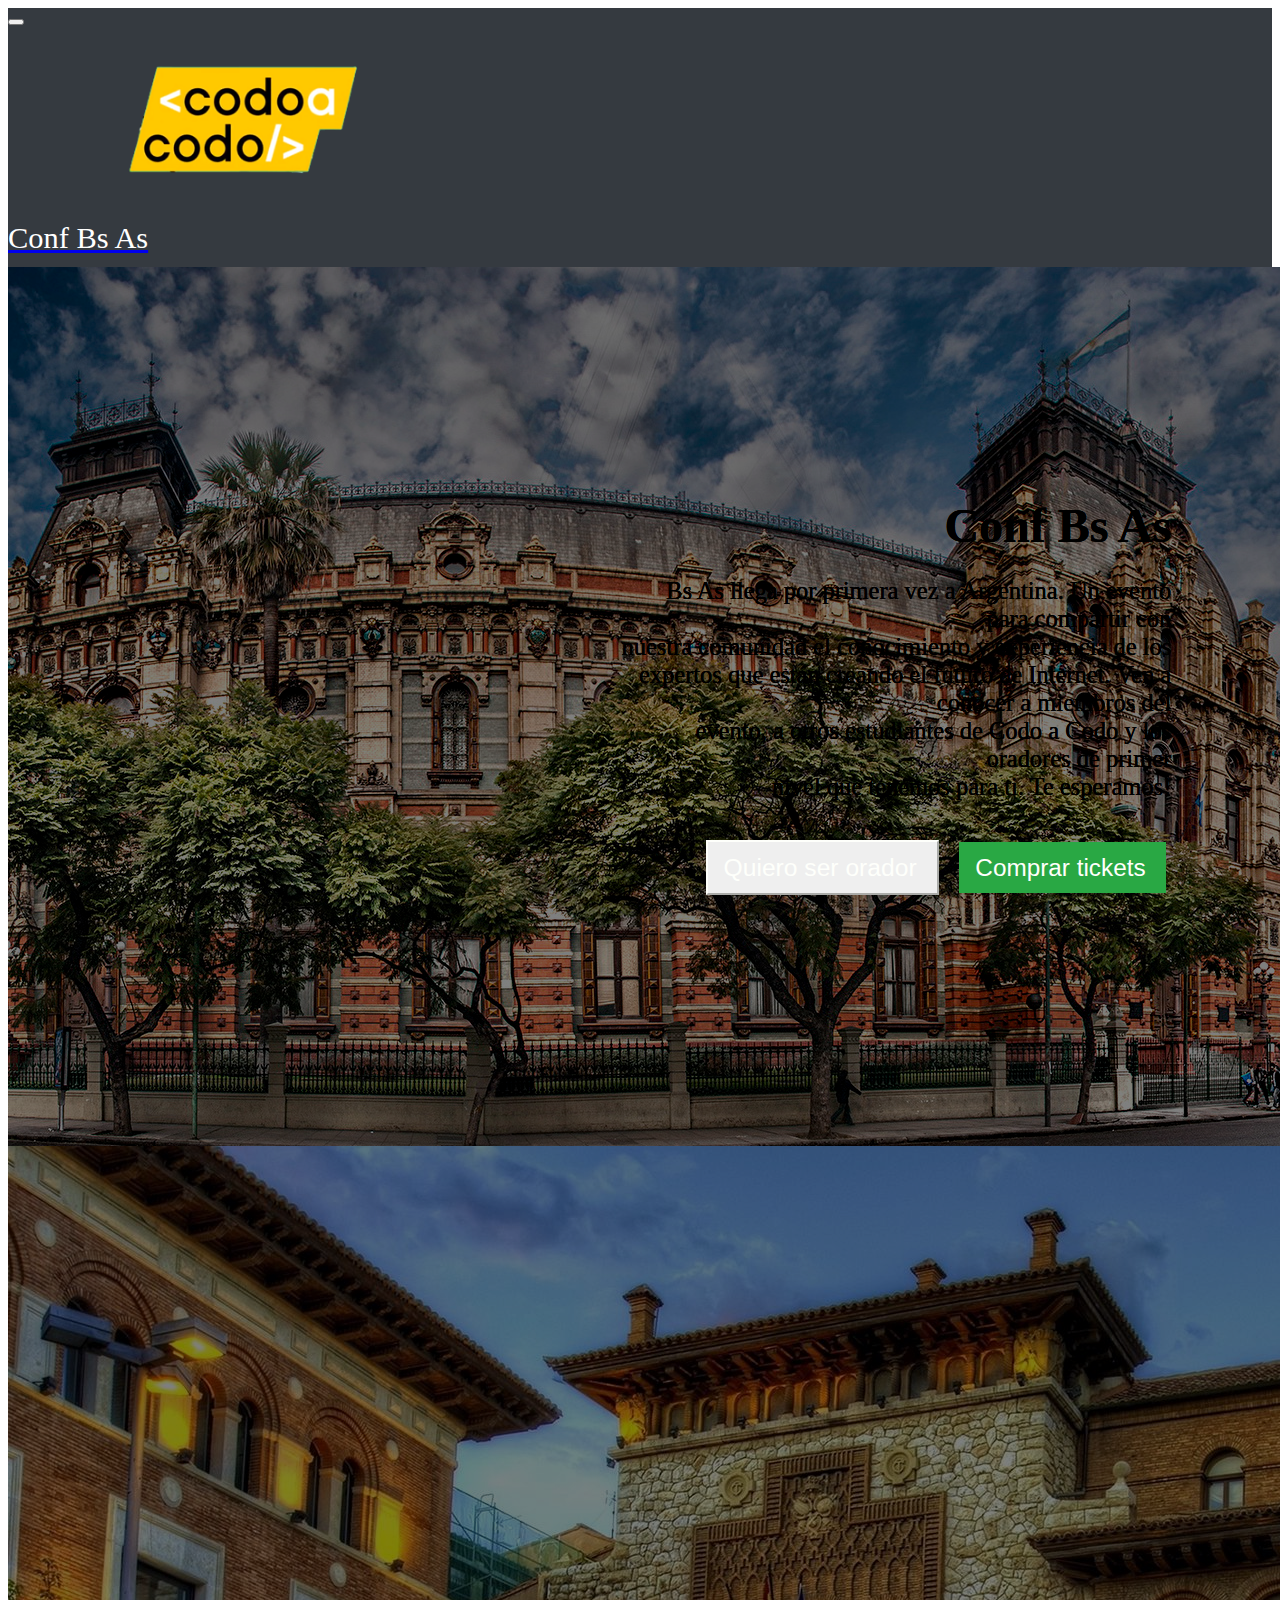
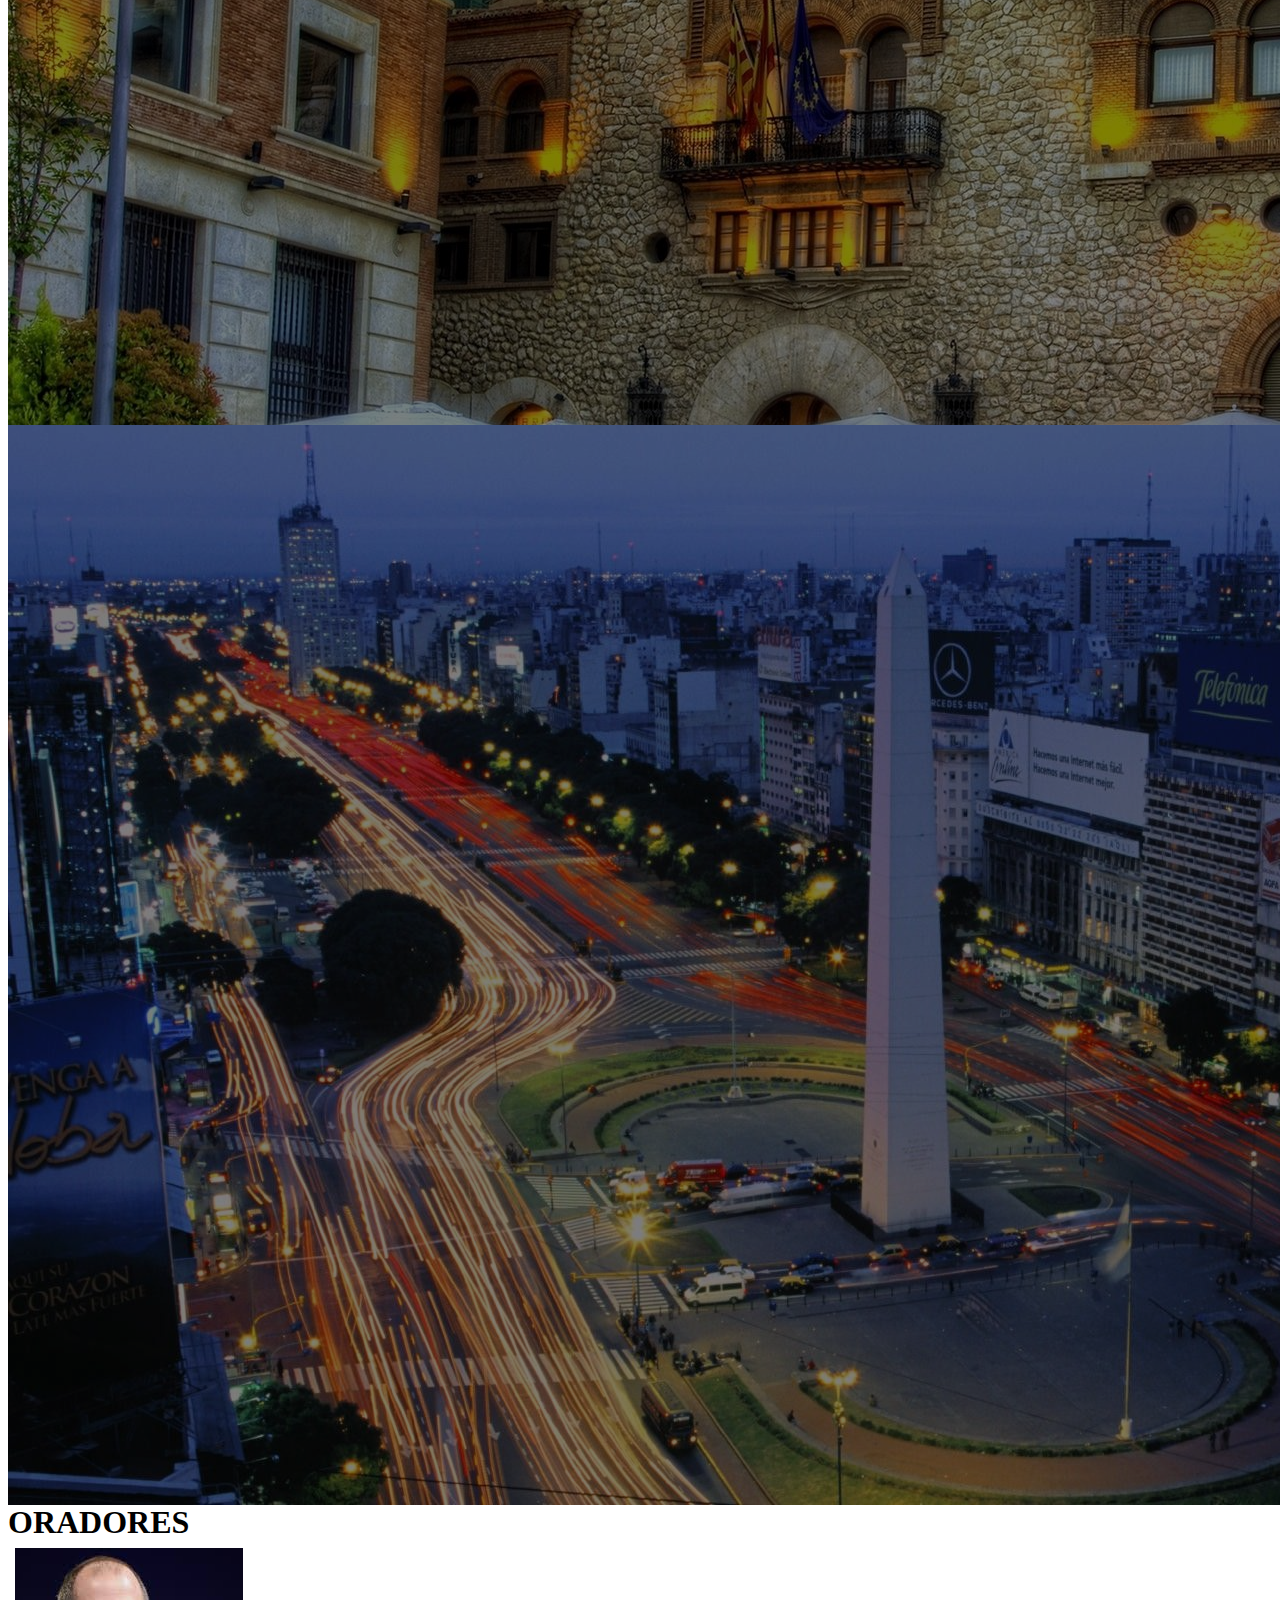
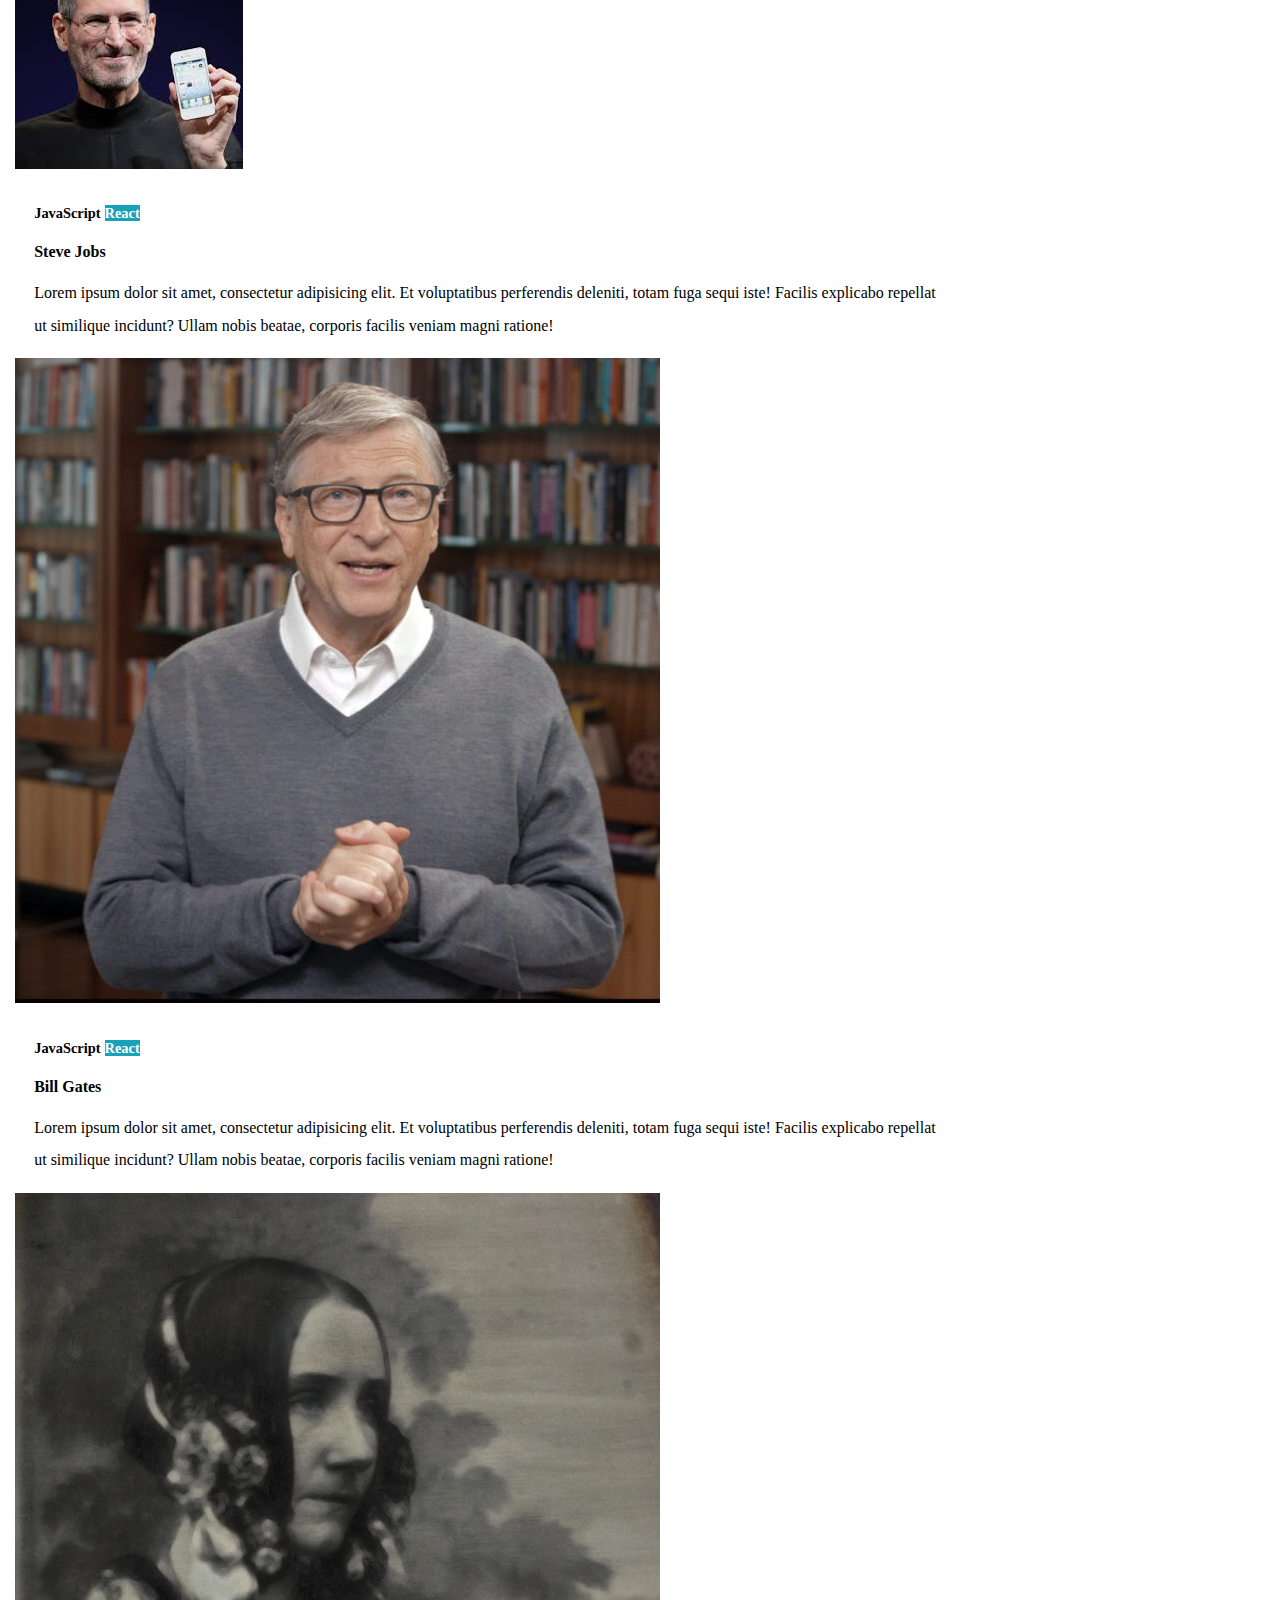
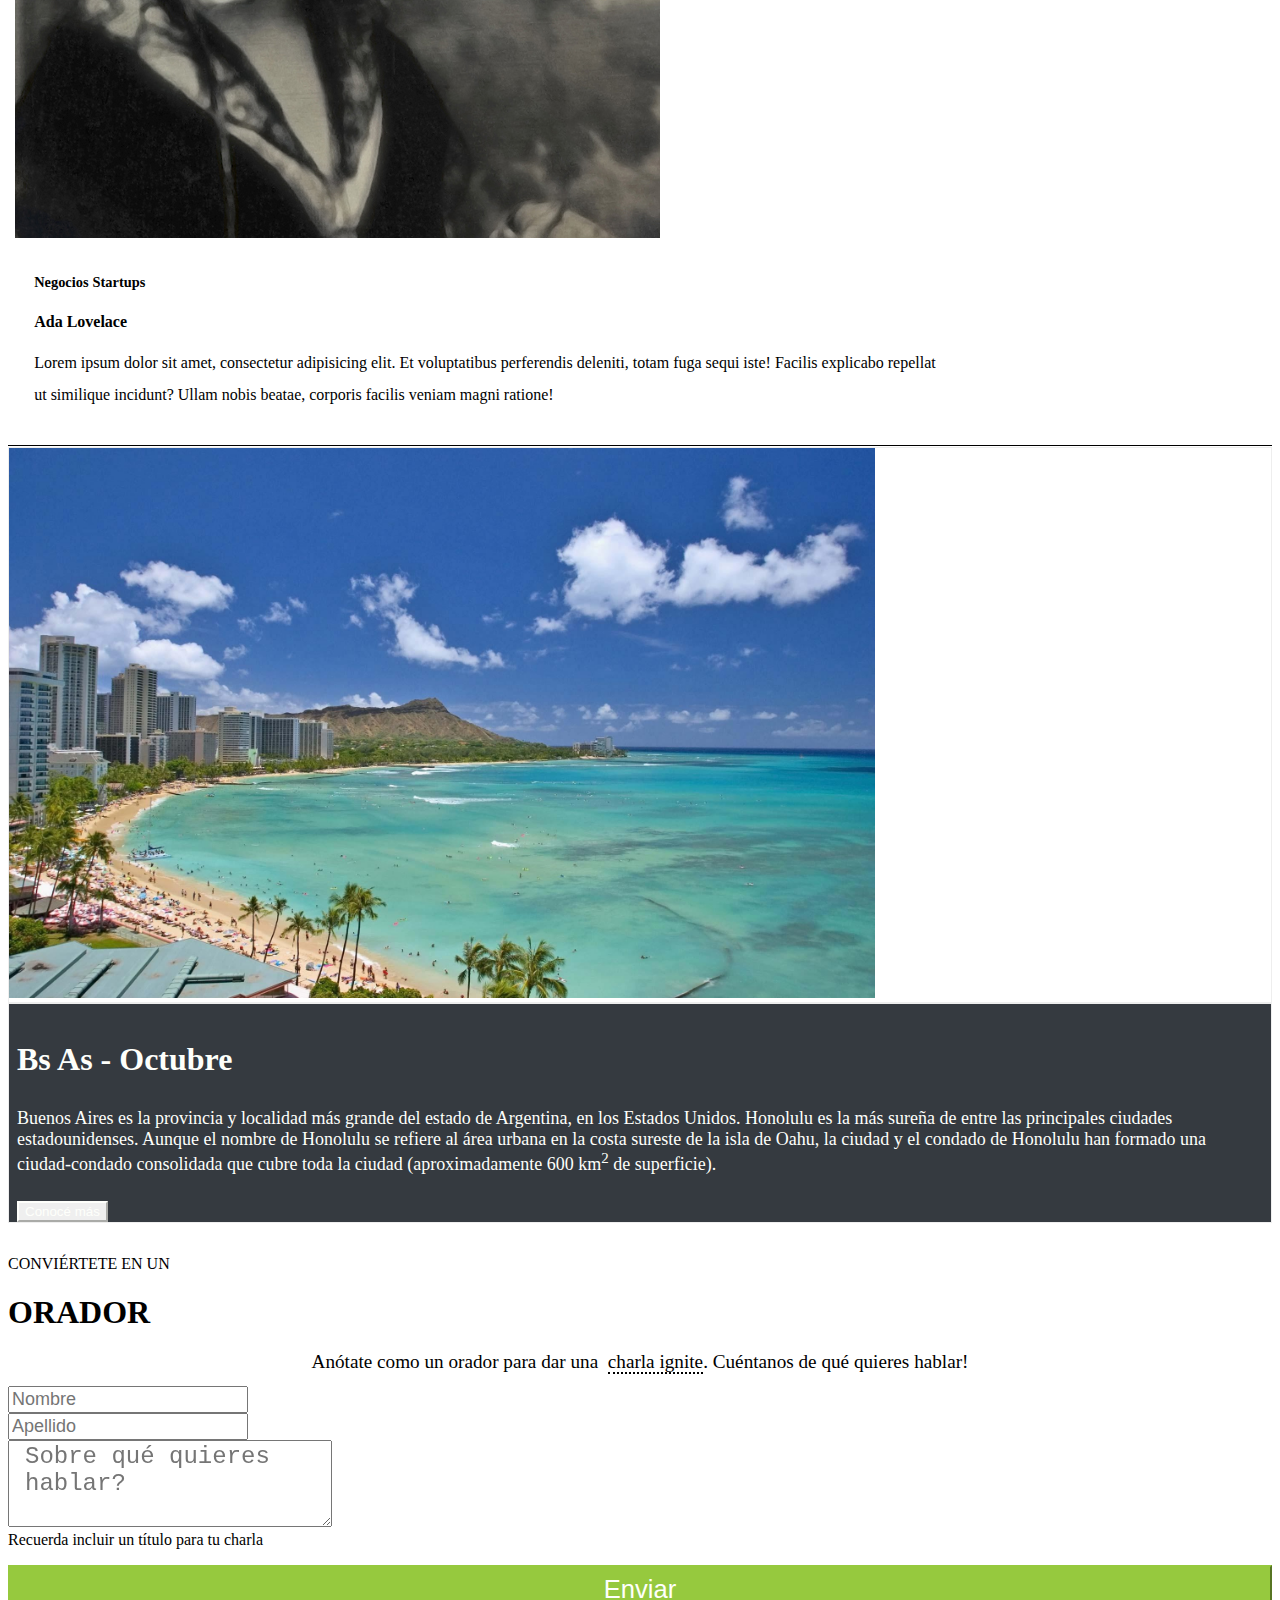
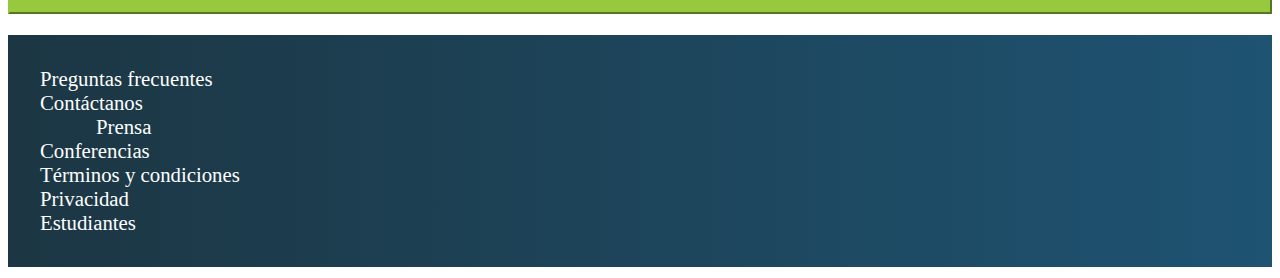
==== commit 490a9407: "Merge pull request #8 from pabloandimu/feature/cards" ====
--- a/index.html
+++ b/index.html
@@ -1,50 +1,22 @@
 <!DOCTYPE html>
 <html lang="en">
 
+<!-- HEAD META LINKS -->
 <head>
   <meta charset="UTF-8">
   <meta name="viewport" content="width=device-width, initial-scale=1.0">
   <title>TP Conf Bs As</title>
-  <!-- Acá están los estilos de Boostrap y los propios -->
+  <!-- Acá están los estilos de Boostrap, íconos de Boostrap y los estilos propios -->
   <link href="https://cdn.jsdelivr.net/npm/bootstrap@5.3.2/dist/css/bootstrap.min.css" rel="stylesheet"
     integrity="sha384-T3c6CoIi6uLrA9TneNEoa7RxnatzjcDSCmG1MXxSR1GAsXEV/Dwwykc2MPK8M2HN" crossorigin="anonymous">
   <link rel="stylesheet" href="https://cdn.jsdelivr.net/npm/bootstrap-icons@1.11.1/font/bootstrap-icons.css">
   <link rel="stylesheet" href="./styles/style.css">
+  <link rel="icon" type="image/png" href="./images/codoacodo.png"> 
 </head>
 
 <body>
   <a name="span-top"></a>
-  <!-- NAVBAR -->
-  <!-- <div class="nav-div"> -->
-  <!-- <div>
-            <img src="./images/codoacodo.png" class="logo" alt="">
-            <h2 class="nav-bar-colors">Conf Bs As</h2>
-        </div> -->
-  <!-- <nav class="navbar navbar-expand-lg nav-bar-colors border-bottom border-body" data-bs-theme="dark">
-
-      <img src="./images/codoacodo.png" class="logo" alt="">
-      <h2 class="h2-nav" style="font-weight: normal;">Conf Bs As</h2>
-      
-      <div class="container-fluid">
-        <a class="navbar-brand" href="#"></a>
-        <button class="navbar-toggler" type="button" data-bs-toggle="collapse" data-bs-target="#navbarNavAltMarkup"
-          aria-controls="navbarNavAltMarkup" aria-expanded="false" aria-label="Toggle navigation">
-          <span class="navbar-toggler-icon"></span>
-        </button>
-        <div class="collapse navbar-collapse" id="navbarNavAltMarkup">
-          <div class="navbar-nav space-navbar">
-            <a class="nav-link active " aria-current="page" href="#">La conferencia</a>
-            <a class="nav-link" href="#">Los oradores</a>
-            <a class="nav-link" href="#">El lugar y la fecha</a>
-            <a class="nav-link" href="#">Conviértete en orador</a>
-            <a class="nav-link" href="#" style="color: #27a844;">Comprar tickets</a>
-
-          </div>
-        </div>
-      </div>
-    </nav>
-  </div> -->
-
+<!-- NAVBAR -->
   <nav class="navbar navbar-expand-md ">
     <div class="container-fluid">
       <button class="navbar-toggler" type="button" data-bs-toggle="collapse" data-bs-target="#navbarTogglerDemo01"
@@ -79,6 +51,7 @@
       </div>
     </div>
   </nav>
+
   <!-- CARROUSEL -->
   <div class="contenedor-carrousel">
     <div id="carouselExampleCaptions" class="carousel slide">
@@ -100,9 +73,7 @@
               conocer a miembros del <br> evento, a otros estudiantes de Codo a Codo y los oradores de primer <br>nivel
               que tenemos para ti. Te esperamos!
             </p>
-            <!-- <button class="bg-opacity-10">Quiero ser orador</button>
-            <button>Comprar tickets</button> -->
-            <button type="button" class="btn btn-lg btn-outline-primary carr-boton quieroser">Quiero ser orador</button>
+            <button type="button" role="link" onclick="window.location='#conviertete'" class="btn btn-lg btn-outline-primary carr-boton quieroser">Quiero ser orador</button>
             <button type="button" class="btn btn-lg btn-outline-primary carr-boton quierocomprar">Comprar
               tickets</button>
           </div>
@@ -117,9 +88,7 @@
               evento,
               a otros estudiantes de Codo a Codo y los oradores de primer <br>nivel que tenemos para ti. Te esperamos!
             </p>
-            <!-- <button class="bg-opacity-10">Quiero ser orador</button>
-            <button>Comprar tickets</button> -->
-            <button type="button" class="btn btn-lg btn-outline-primary carr-boton quieroser">Quiero ser orador</button>
+            <button type="button" role="link" onclick="window.location='#conviertete'" class="btn btn-lg btn-outline-primary carr-boton quieroser">Quiero ser orador</button>
             <button type="button" class="btn btn-lg btn-outline-primary carr-boton quierocomprar">Comprar
               tickets</button>
           </div>
@@ -134,9 +103,7 @@
               evento,
               a otros estudiantes de Codo a Codo y los oradores de primer <br>nivel que tenemos para ti. Te esperamos!
             </p>
-            <!-- <button class="bg-opacity-10">Quiero ser orador</button>
-            <button>Comprar tickets</button> -->
-            <button type="button" class="btn btn-lg btn-outline-primary carr-boton quieroser">Quiero ser orador</button>
+            <button type="button" role="link" onclick="window.location='#conviertete'" class="btn btn-lg btn-outline-primary carr-boton quieroser">Quiero ser orador</button>
             <button type="button" class="btn btn-lg btn-outline-primary carr-boton quierocomprar">Comprar
               tickets</button>
           </div>
@@ -156,7 +123,7 @@
   </div>
   </div>
 
-  <!-- DIV PARA CELULARES SLIDE -->
+  <!-- Div REEMPLAZO de Carousel para Celulares -->
   <div class="celular">
     <div class="celu container-fluid d-flex row" style="background-color: rgba(0, 0, 0, 0.584);" class="imagen">
       <p class="texto-carr-heading" style="color: white;">Conf Bs As</p>
@@ -165,34 +132,83 @@
         Internet. Ven a conocer a miembros del <br> evento, a otros estudiantes de Codo a Codo y los oradores de primer
         <br>nivel que tenemos para ti. Te esperamos!
       </p>
-      <button type="button" class="btn btn-lg btn-primary carr-boton quieroser">Quiero ser orador</button>
+      <button type="button" role="link" onclick="window.location='#conviertete'" class="btn btn-lg btn-outline-primary carr-boton quieroser">Quiero ser orador</button>
       <button type="button" class="btn btn-lg btn-outline-primary carr-boton quierocomprar">Comprar
         tickets</button>
     </div>
   </div>
 
-  <!-- BOTON FLOTANTE -->
+  <!-- Código de BOTON FLOTANTE para volver al top/inicio de la WEB -->
 
   <div id="div-totop" class="cmn-divfloat">
     <a href="#span-top" class="btn btn-dark cmn-btncircle">
       <i class="bi bi-caret-up-square-fill"></i>
     </a>
   </div>
+
   <!-- CONOCE A LOS ORADORES -->
-  <!-- <div style="text-align: center;"> -->
   <a name="oradores"></a>
   <div>
     <p class="conoce d-flex justify-content-center">CONOCE A LOS</p>
     <h1 class="oradores d-flex justify-content-center">ORADORES</h1>
   </div>
 
-
+  <!-- CARDS CARDS CARDS -->
+<div class="container-fluid" style="width: 74%;">
+  <div class="row row-cols-1 row-cols-xl-3 row-cols-lg-2 row-cols-md-2 row-cols-sm-1 row-cols-xm-1 g-4">
+    <div class="col">
+      <div class="card">
+        <img class="card-img-top" src="./images/steve.jpg" alt="Card image cap">
+        <div class="card-body" style="padding-top: 3.5vh;  padding-left: 1.5vw;">
+          <span class="badge badges text-bg-warning" style="font-size: 0.9rem;">JavaScript</span>
+          <span class="badge badges text-bg-info" style="font-size: 0.9rem;">React</span>
+          <h4 class="card-title" style="margin-bottom: 1.5vh;">Steve Jobs</h4>
+          <p class="card-text" style="line-height: 3.6vh;">Lorem ipsum dolor sit amet, consectetur adipisicing elit. Et voluptatibus
+            perferendis
+            deleniti, totam fuga sequi iste! Facilis explicabo repellat ut similique incidunt? Ullam nobis beatae,
+            corporis facilis veniam magni ratione!</p>
+        </div>
+      </div>
+    </div>
+    <div class="col">
+      <div class="card">
+        <img class="card-img-top" src="./images/bill.jpg" alt="Card image cap">
+        <div class="card-body" style="padding-top: 3.5vh;  padding-left: 1.5vw;">
+          <span class="badge badges text-bg-warning" style="font-size: 0.9rem;">JavaScript</span>
+          <span class="badge badges text-bg-info" style="font-size: 0.9rem;">React</span>
+          <h4 class="card-title" style="margin-bottom: 1.5vh;">Bill Gates</h4>
+          <p class="card-text" style="line-height: 3.6vh;">Lorem ipsum dolor sit amet, consectetur adipisicing elit. Et voluptatibus
+            perferendis
+            deleniti, totam fuga sequi iste! Facilis explicabo repellat ut similique incidunt? Ullam nobis beatae,
+            corporis facilis veniam magni ratione!</p>
+        </div>
+      </div>
+    </div>
+    <div class="col">
+      <div class="card">
+        <img class="card-img-top" src="./images/ada.jpeg" alt="Card image cap">
+        <div class="card-body" style="padding-top: 3.5vh;  padding-left: 1.5vw;">
+          <span class="badge badges text-bg-secondary" style="font-size: 0.9rem;">Negocios</span>
+          <span class="badge badges text-bg-danger" style="font-size: 0.9rem;">Startups</span>
+          <h4 class="card-title" style="margin-bottom: 1.5vh;">Ada Lovelace</h4>
+          <p class="card-text" style="line-height: 3.6vh;">Lorem ipsum dolor sit amet, consectetur adipisicing elit. Et voluptatibus
+            perferendis
+            deleniti, totam fuga sequi iste! Facilis explicabo repellat ut similique incidunt? Ullam nobis beatae,
+            corporis facilis veniam magni ratione!</p>
+        </div>
+      </div>
+    </div>    
+  </div>
+</div>
+
+  <!-- CARDS VIEJO -->
   <div>
     <div class="">
       <div class="container cars-size">
         <div class="row">
+
           <!-- COLUMNA 1 - Steve Jobs -->
-          <div class="col-xl-4 col-lg-6 col-md-12 col-sm-12 d-flex justify-content-around">
+          <!-- <div class="col-xl-4 col-lg-6 col-md-12 col-sm-12 d-flex justify-content-around">
             <div class="card m-0" style="width: 27rem;">
               <img class="card-img-top" src="./images/steve.jpg" alt="Card image cap">
               <div class="card-body">
@@ -203,12 +219,12 @@
                   perferendis
                   deleniti, totam fuga sequi iste! Facilis explicabo repellat ut similique incidunt? Ullam nobis beatae,
                   corporis facilis veniam magni ratione!</p>
-
-              </div>
-            </div>
-          </div>
+              </div>
+            </div>
+          </div> -->
+
           <!-- COLUMNA 2 - Bill Gates -->
-          <div class="col-xl-4 col-lg-6 col-md-12 col-sm-12 d-flex justify-content-around">
+          <!-- <div class="col-xl-4 col-lg-6 col-md-12 col-sm-12 d-flex justify-content-around">
             <div class="card m-0" style="width: 27rem;">
               <img class="card-img-top" src="./images/bill.jpg" alt="Card image cap">
               <div class="card-body">
@@ -219,12 +235,12 @@
                   perferendis
                   deleniti, totam fuga sequi iste! Facilis explicabo repellat ut similique incidunt? Ullam nobis beatae,
                   corporis facilis veniam magni ratione!</p>
-
-              </div>
-            </div>
-          </div>
+              </div>
+            </div>
+          </div> -->
+
           <!-- COLUMNA 3 - Ada Lovelace -->
-          <div class="col-xl-4 col-lg-6 col-md-12 col-sm-12 d-flex justify-content-evenly">
+          <!-- <div class="col-xl-4 col-lg-6 col-md-12 col-sm-12 d-flex justify-content-evenly">
             <div class="card m-0" style="width: 27rem;">
               <img class="card-img-top" src="./images/ada.jpeg" alt="Card image cap">
               <div class="card-body">
@@ -237,63 +253,22 @@
                   corporis facilis veniam magni ratione!</p>
               </div>
             </div>
-          </div>
-
-        </div>
-      </div>
-    </div>
-  </div>
-  </div>
-
-  <!-- asdfadsfadsfddfs -->
-  <!-- 
-  <div class="container">
-  <div class="row row-cols-1 row-cols-md-3 g-4">
-    <div class="col">
-      <div class="card h-100 m-3 g-2" style="width: 28rem; margin-left: -500px;">
-        <img src="./images/steve.jpg" class="card-img-top" alt="...">
-        <div class="card-body">
-          <span class="badge badges text-bg-warning">JavaScript</span>
-          <span class="badge badges text-bg-info">React</span>
-          <h4 class="card-title">Steve Jobs</h4>
-          <p class="card-text">Lorem ipsum dolor sit amet, consectetur adipisicing elit. Et voluptatibus perferendis
-            deleniti, totam fuga sequi iste! Facilis explicabo repellat ut similique incidunt? Ullam nobis beatae,
-            corporis facilis veniam magni ratione!</p>
-
-        </div>
-      </div>
-    </div>
-    <div class="col">
-      <div class="card h-100">
-        <img src="./images/bill.jpg" class="card-img-top" alt="...">
-        <div class="card-body">
-          <h5 class="card-title">Card title</h5>
-          <p class="card-text">This card has supporting text below as a natural lead-in to additional content.</p>
-        </div>
-      </div>
-    </div>
-
-    <div class="col">
-      <div class="card h-75">
-        <img src="./images/ada.jpeg" class="card-img-top" alt="...">
-        <div class="card-body">
-          <h5 class="card-title">Card title</h5>
-          <p class="card-text">This is a wider card with supporting text below as a natural lead-in to additional content. This card has even longer content than the first to show that equal height action.</p>
-        </div>
-      </div>
-    </div>
-  </div>
-</div> -->
-
+          </div> -->
+        </div>
+      </div>
+    </div>
+  </div>
+  </div>
+  
 
   <!-- BS OCTUBRE-->
-  <a name="lugar"></a>
+  
   <div class="conten2">
-
+    <a name="lugar"></a>
     <div class="d-grid gap-3 ms-0 px-0 overflow-hidden">
       <div class="row marco-sup" style="padding: 0px;">
         <div class="col-lg-6 col-md-6 col-sm-12 marco" style="padding: 0px;">
-          <img src="./images/honolulu.jpg" class="img-fluid w-100" alt="">
+          <img src="./images/honolulu.jpg" class="img-fluid w-100" alt="" height="550px">
         </div>
         <div class="col-lg-6 col-md-6 col-sm-12 marco bsoct ">
           <h1 style="padding-top: 0.5rem; padding-left: 0.5rem;">Bs As - Octubre</h1>
@@ -307,17 +282,14 @@
         </div>
       </div>
     </div>
-
   </div>
 
   <!-- CONOCE A LOS ORADORES FIN -->
-  <!-- <div style="text-align: center;"> -->
-
 
   <!-- CONVIERTETE EN UN ORADOR -->
   <a name="conviertete"></a>
   <div>
-    <p class="conoce d-flex justify-content-center">CONVIÉRTETE EN UN</p>
+    <p class="conoce d-flex justify-content-center" style="margin-top: 2rem;">CONVIÉRTETE EN UN</p>
     <h1 class="d-flex justify-content-center">ORADOR</h1>
     <p class="w-100 col-lg-12 col-md-12 col-sm-12"
       style="font-size: larger; line-height: 1.1rem; margin-bottom: 0.8rem;text-align: center;">Anótate como un orador
@@ -369,7 +341,7 @@
   <div class="container-fluid w-100">
     <div class="row degradado">
       <div class="container w-75">
-        <div class="nav-footer row letrasFooter justify-content-evenly align-items-center">
+        <div class="nav-footer row letrasFooter d-flex align-items-center">
           <div class="col "><a href="#" class="nav-footer">Preguntas frecuentes</a></div>
           <div class="col "><a href="#" class="nav-footer">Contáctanos</a></div>
           <div class="col " style="padding-left: 3.5rem;"><a href="#" class="nav-footer">Prensa</a></div>
@@ -379,43 +351,20 @@
           <div class="col "><a href="#" class="nav-footer">Estudiantes</a></div>
         </div>
       </div>
-
-      <!-- <ul>4
-        <li>Preguntas Frecuentes</li>
-        <li>Contáctanos</li>7
-        <li>Prensa</li>
-        <li>Conferencias</li>
-        <li>Términos y condiciones</li>
-        <li>Privacidad</li>
-        <li>Estudiantes</li>
-      </ul> -->
-
     </div>
   </div>
 
   <!-- FINAL DEL CODIGO MARKETEADO EN EL BODY -->
+
   <!-- Acá está el Javascript de Boostrap -->
+
   <script src="https://cdn.jsdelivr.net/npm/bootstrap@5.3.2/dist/js/bootstrap.bundle.min.js"
     integrity="sha384-C6RzsynM9kWDrMNeT87bh95OGNyZPhcTNXj1NW7RuBCsyN/o0jlpcV8Qyq46cDfL"
     crossorigin="anonymous"></script>
 
   <!-- JS DE BOTON FLOTANTE -->
 
-  <script>
-    (function () {
-      //a partir de que punto del scroll vertical de la ventana mostrará el botón
-      const ishow = 115
-      const $divtop = document.getElementById("div-totop")
-      window.addEventListener("scroll", function () {
-        if (document.documentElement.scrollTop > ishow) {
-          $divtop.style.display = "inherit"
-        }
-        else {
-          $divtop.style.display = "none"
-        }
-      })
-    })()
-  </script>
+  <script src="./javascript/main.js"></script>
 </body>
 
 </html>--- a/styles/style.css
+++ b/styles/style.css
@@ -68,94 +68,9 @@
   background-color: #353a40;
   color: #fefffb;
 }
-
-.imagen {
-  background-image: url("../images/ba1.jpg");
-  filter: brightness(50%);
-}
-/*
-.h2-nav{
-    font-size: 1.9rem;
-    margin-top: -10px; 
-    margin-left: -10px;
-    width: 350px;
-}
-
-@media (min-width: 992px) {
-    .navbar-nav {
-        padding-left: 12.5rem;
-    }
-}
-
-@media (max-width: 992px) {
-    #carouselExampleCaptions {
-        display: none;
-    }
-} */
-
-/* .nav {
-    background-color: #353a40;
-} */
-
-/* .navbar {
-    height: 7.2rem;
-} */
-/* .navbar-nav {
-
-    
-    font-size: 1.52rem;
-    background-color: aquamarine;
-    display: flex;
-    justify-items: end;
-    color: #9b9ca0;
-    background-color: #353a40;       
-    margin-top: -11px;
-
-} */
-
-/* .nav-link {
-    margin: 4px;
-} */
-
-/* .nav-link {
-    color: #9b9ca0;
-} */
-/* .logo {
-    /* background-color: brown;
-    width: 15%; */
-
-/* padding-top: 25px; */
-/* display: flex;
-    margin: 0px;
-    padding: 0.7rem;
-    margin-right: 0px;
-    margin-left: 6.3vw;
-    margin-top: -8px;
-    width: 12.2vw;
-    min-width: 100px;
-    min-height: 5px;
-} */
-/* .space-navbar {
-    /* width: auto; */
-/* margin-left: 25rem; */
-/* background-color: #fec107; */
-/* display: flex !important;
-    justify-content: end !important;
-}  */
 */
 
-/* .derecha {
-    display: flex;
-    justify-content: end;
-    border: 15px white;
-    margin: 100px;
-} */
-
 /* CARROUSEL *//* CARROUSEL *//* CARROUSEL *//* CARROUSEL *//* CARROUSEL *//* CARROUSEL */
-
-/* .celu {
-  display: none;
-} */
 
 .img-car-size {
   margin-top: -50%;
@@ -186,7 +101,6 @@
     display: none;
   }
 }
-
 .container-let-carr {
   text-align: right;
   margin: auto;
@@ -226,26 +140,8 @@
   }
 }
 
-
-
-
-/* @media only screen and (max-width: 880px) {
-  .celu {
-    display: flex;
-    width: 100%;
-    height: 100%;
-  }
-} */
-
-/* @media only screen and (min-width: 900px) {
-  .celu {
-    display: block;
-    color: #000;
-  }
-} */
-
 .celu {
-  font-weight: 500;
+  font-weight: 300;
 }
 
 @media screen and (max-width: 1104px) {
@@ -259,13 +155,6 @@
     display: none;
   }
 }
-
-/* @media screen and (min-width: 1000px) {
-  .card-img-top {
-    display: none;
-  }
-} */
-
 .carouselExampleCaptions {
   max-height: 50%;
 }
@@ -274,11 +163,6 @@
   margin-top: -205px;
   /* width: 150.5%; */
   margin-bottom: -82px;
-}
-
-.btn-primary {
-  /* background-color .opacity: 100%; */
-  color: aqua;
 }
 
 .carr-boton {
@@ -297,15 +181,14 @@
 .quieroser {
   background-attachment: fixed;
   font-size: 1.54rem;
-  /* background-color opacity: 50%; */
 }
 
 .quierocomprar {
-  /* background-color opacity: 50%; */
   background-color: hsl(133, 61%, 41%);
   border: #ffffff00;
 }
 
+/* CARDS CONOCE A LOS ORADORES */
 .conoce {
   margin-top: 1rem;
   margin-bottom: 0px;
@@ -327,21 +210,20 @@
 
 .text-bg-info {
   color: rgb(255, 255, 255) !important;
+  background-color: #17a2b9 !important;
 }
 
 .conten2 {
   margin: 0px;
   padding: 0px;
-  margin-top: 3rem;
+  margin-top: 2.1rem;
 }
 
 .card {
   margin: 7px;
 }
-/* .cars-size {
-
-} */
-
+
+/* BS AS OCTUBRE */
 .bsoct {
   background-color: #353a40;
   padding-top: 0.5rem;
@@ -360,10 +242,12 @@
   border-top: 1px solid #000;
 }
 
+/* FORMULARIO */
 .hablar {
   backdrop-filter: blur(10px);
 }
 
+/* FOOTER PIE DE PAGINA */
 .degradado {
   background: linear-gradient(to right, #1c3643, #1e5372);
   margin-top: 1rem;
@@ -372,6 +256,7 @@
 }
 
 .letrasFooter {
+  /* text-align: left; */
   font-size: 1.3rem;
   padding-left: 2rem;
   padding-top: 2rem;
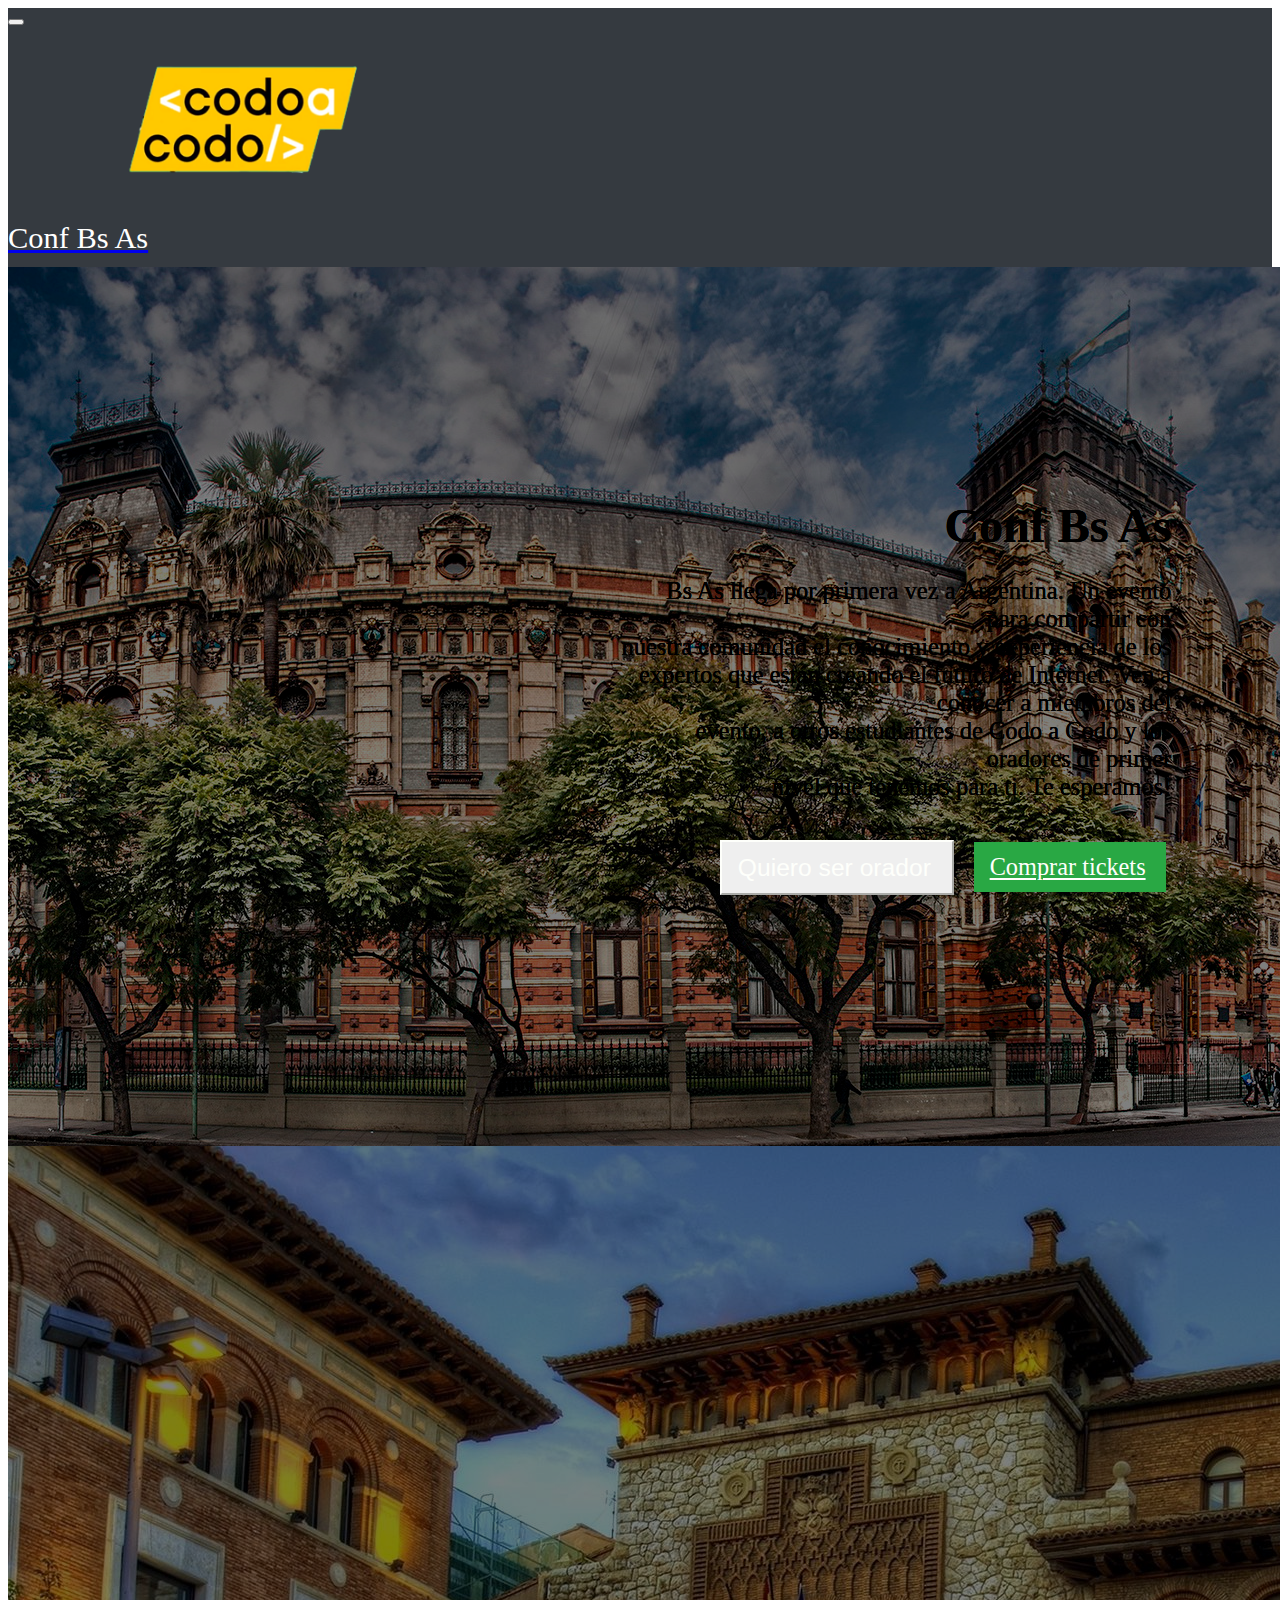
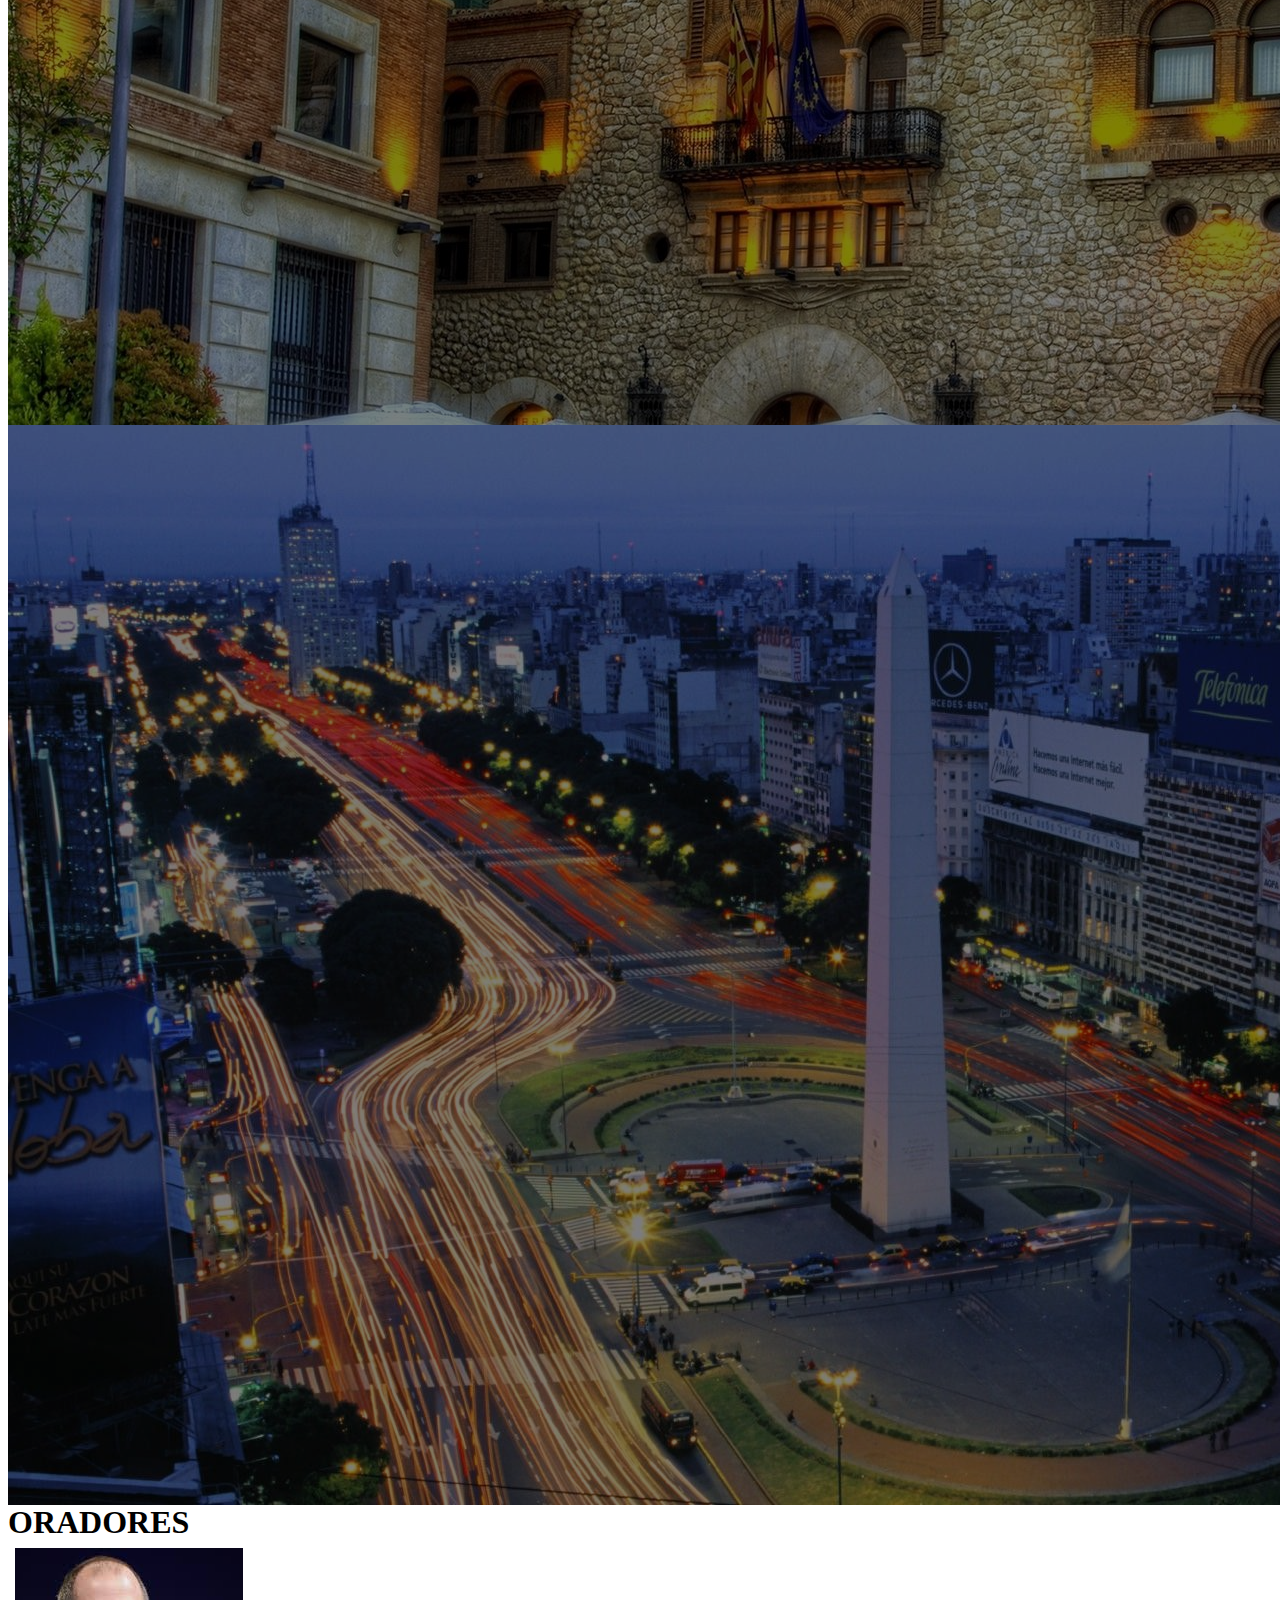
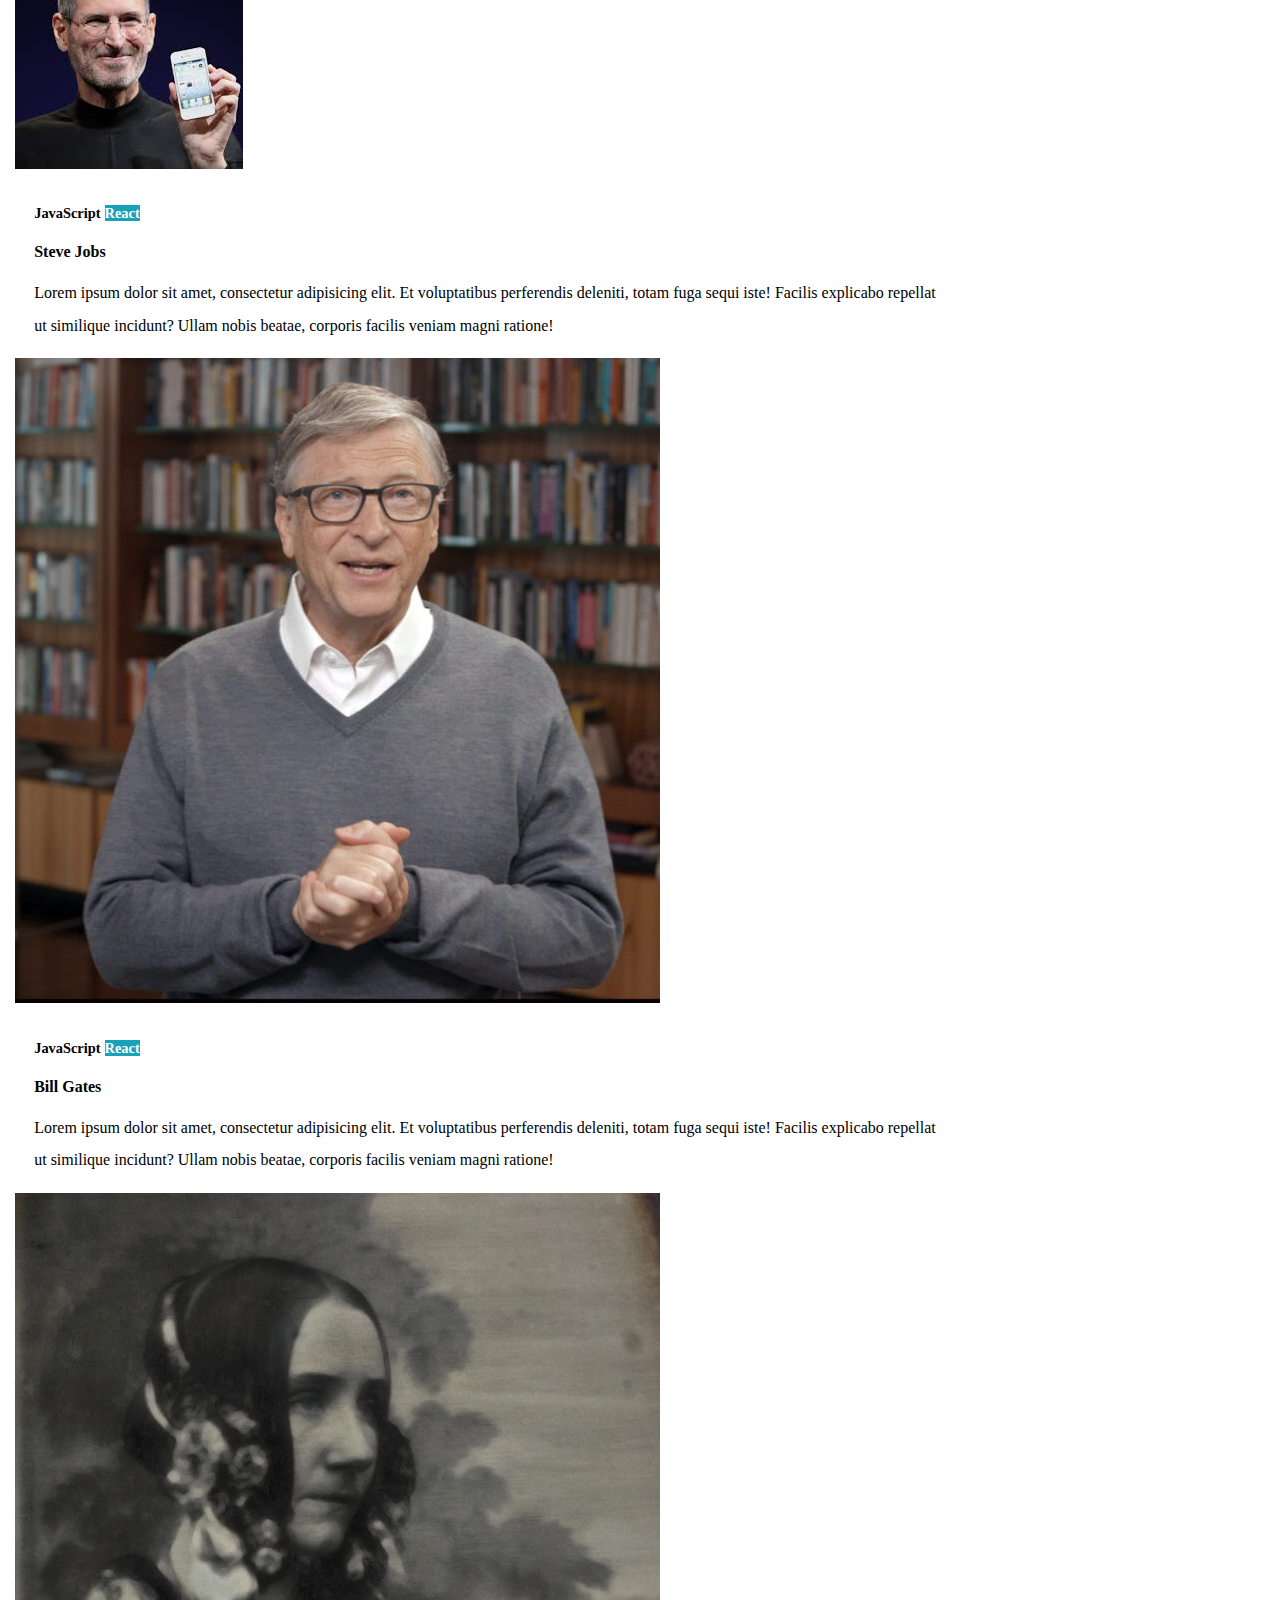
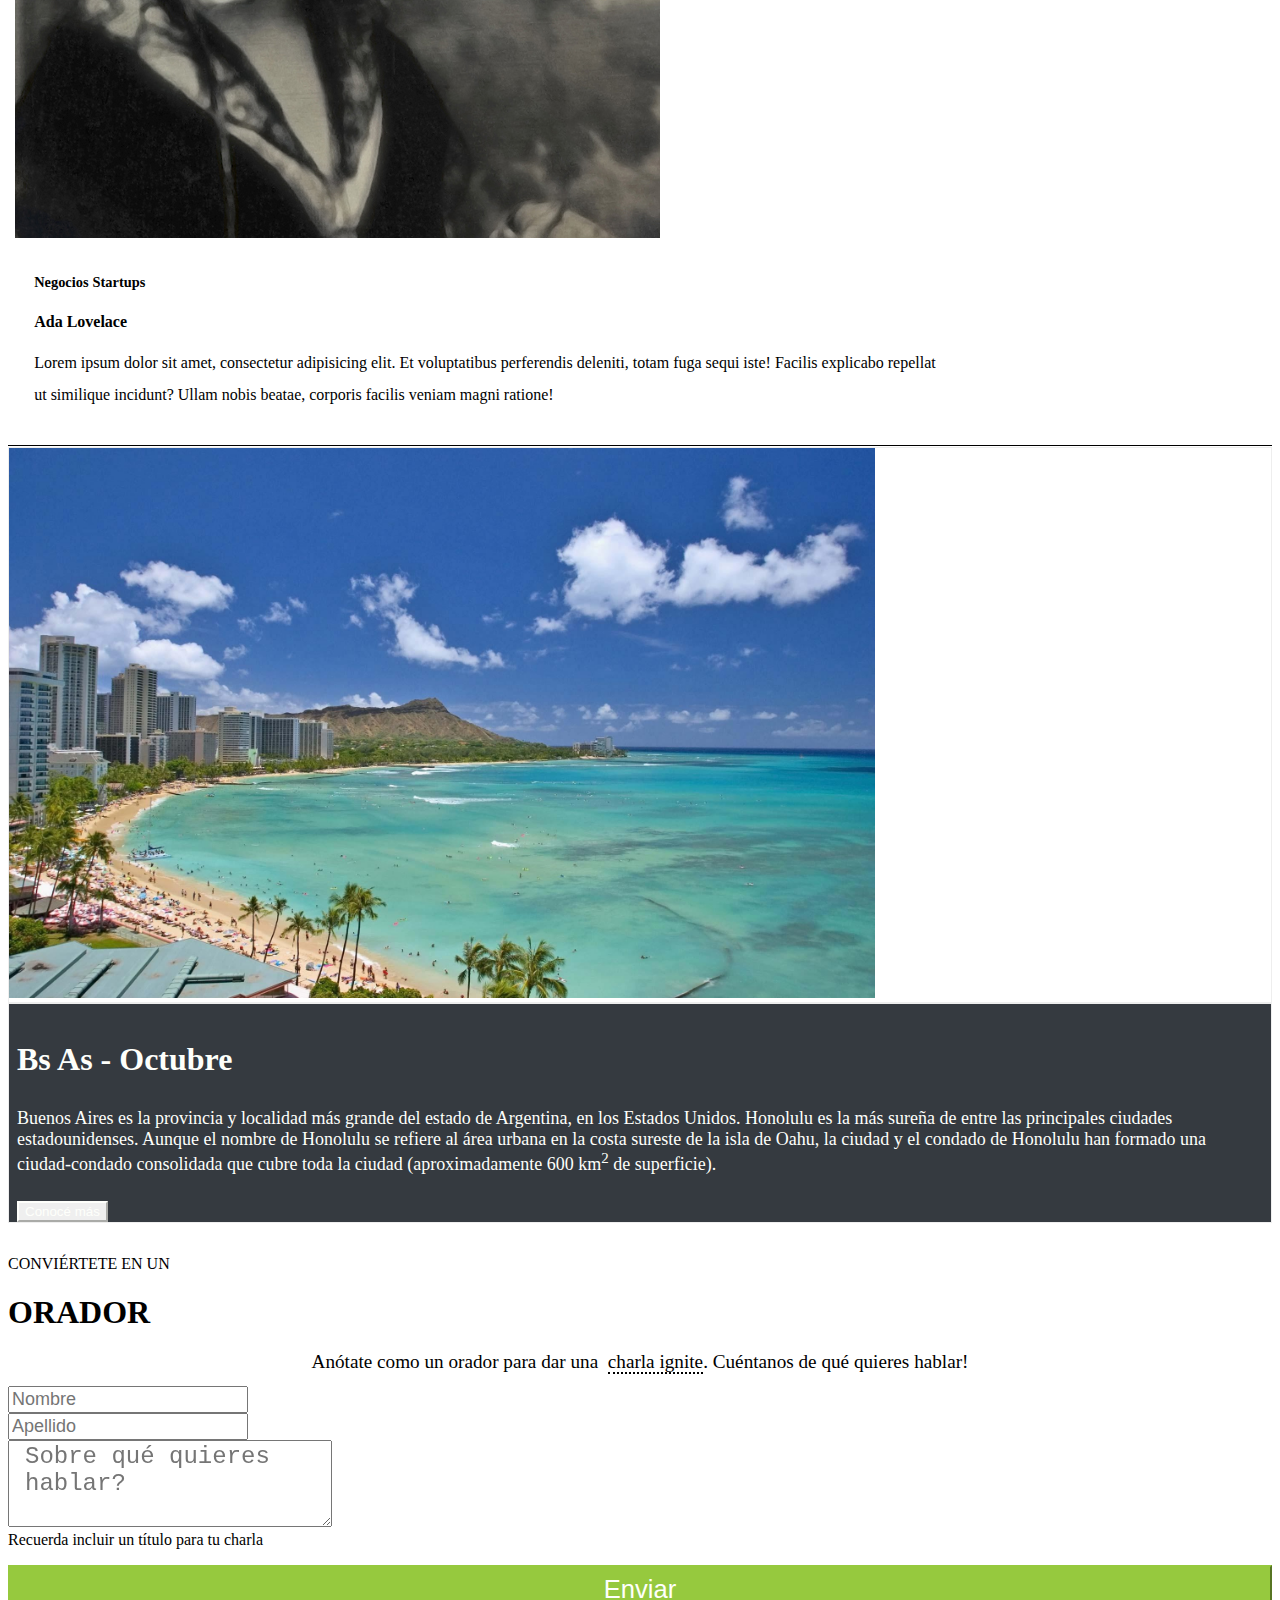
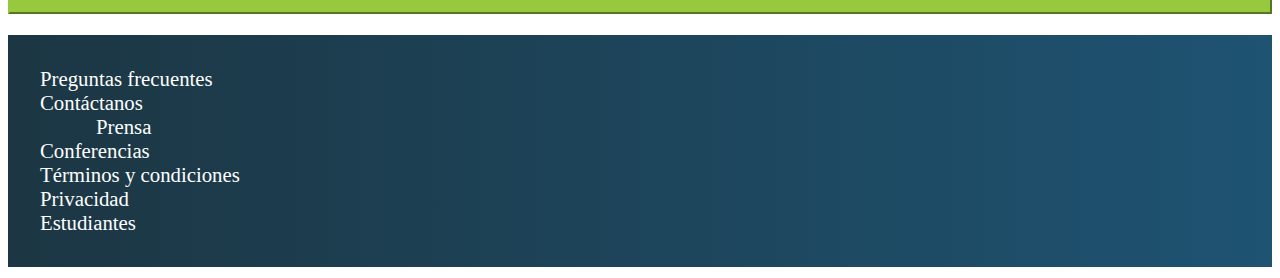
==== commit c58122d9: "Merge branch 'feature/tickets' into dev" ====
--- a/index.html
+++ b/index.html
@@ -42,7 +42,7 @@
             <a class="nav-link" href="#conviertete">Conviértete en orador</a>
           </li>
           <li class="nav-item">
-            <a class="nav-link" href="#comprarTickets" style="color: #27a844;">Comprar tickets</a>
+            <a class="nav-link" href="tickets.html" style="color: #27a844;">Comprar tickets</a>
           </li>
           <!-- <li class="nav-item">
             <a class="nav-link disabled" aria-disabled="true">Disabled</a>
@@ -74,8 +74,10 @@
               que tenemos para ti. Te esperamos!
             </p>
             <button type="button" role="link" onclick="window.location='#conviertete'" class="btn btn-lg btn-outline-primary carr-boton quieroser">Quiero ser orador</button>
-            <button type="button" class="btn btn-lg btn-outline-primary carr-boton quierocomprar">Comprar
-              tickets</button>
+            
+            <a class="btn btn-lg btn-outline-primary carr-boton quierocomprar" href="tickets.html" role="button">Comprar
+              tickets</a>
+            <!-- <button type="button" class="btn btn-lg btn-outline-primary carr-boton quierocomprar" ></button> -->
           </div>
         </div>
         <div class="carousel-item">
@@ -89,8 +91,8 @@
               a otros estudiantes de Codo a Codo y los oradores de primer <br>nivel que tenemos para ti. Te esperamos!
             </p>
             <button type="button" role="link" onclick="window.location='#conviertete'" class="btn btn-lg btn-outline-primary carr-boton quieroser">Quiero ser orador</button>
-            <button type="button" class="btn btn-lg btn-outline-primary carr-boton quierocomprar">Comprar
-              tickets</button>
+            <a class="btn btn-lg btn-outline-primary carr-boton quierocomprar" href="tickets.html" role="button">Comprar
+              tickets</a>
           </div>
         </div>
         <div class="carousel-item">
@@ -104,8 +106,8 @@
               a otros estudiantes de Codo a Codo y los oradores de primer <br>nivel que tenemos para ti. Te esperamos!
             </p>
             <button type="button" role="link" onclick="window.location='#conviertete'" class="btn btn-lg btn-outline-primary carr-boton quieroser">Quiero ser orador</button>
-            <button type="button" class="btn btn-lg btn-outline-primary carr-boton quierocomprar">Comprar
-              tickets</button>
+            <a class="btn btn-lg btn-outline-primary carr-boton quierocomprar" href="tickets.html" role="button">Comprar
+              tickets</a>
           </div>
         </div>
       </div>
@@ -133,8 +135,8 @@
         <br>nivel que tenemos para ti. Te esperamos!
       </p>
       <button type="button" role="link" onclick="window.location='#conviertete'" class="btn btn-lg btn-outline-primary carr-boton quieroser">Quiero ser orador</button>
-      <button type="button" class="btn btn-lg btn-outline-primary carr-boton quierocomprar">Comprar
-        tickets</button>
+      <a class="btn btn-lg btn-outline-primary carr-boton quierocomprar" href="tickets.html" role="button">Comprar
+        tickets</a>
     </div>
   </div>
 
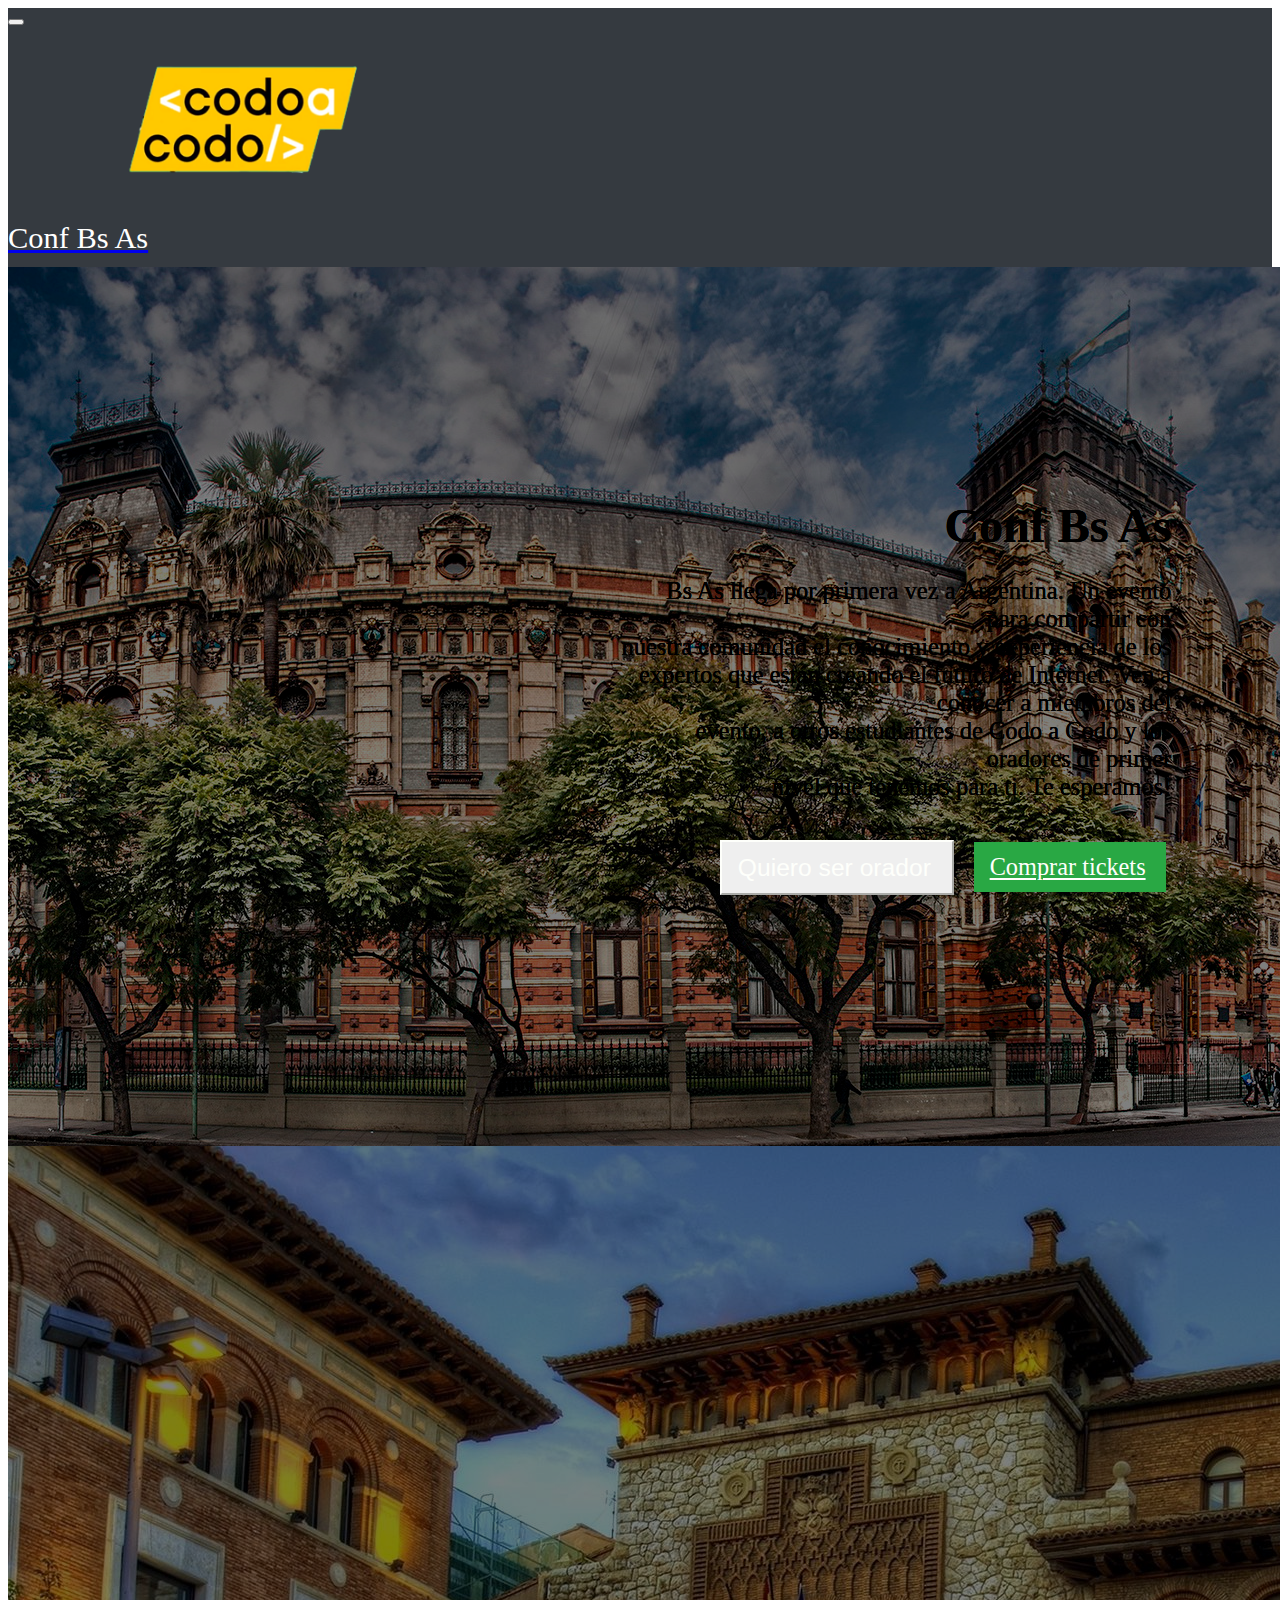
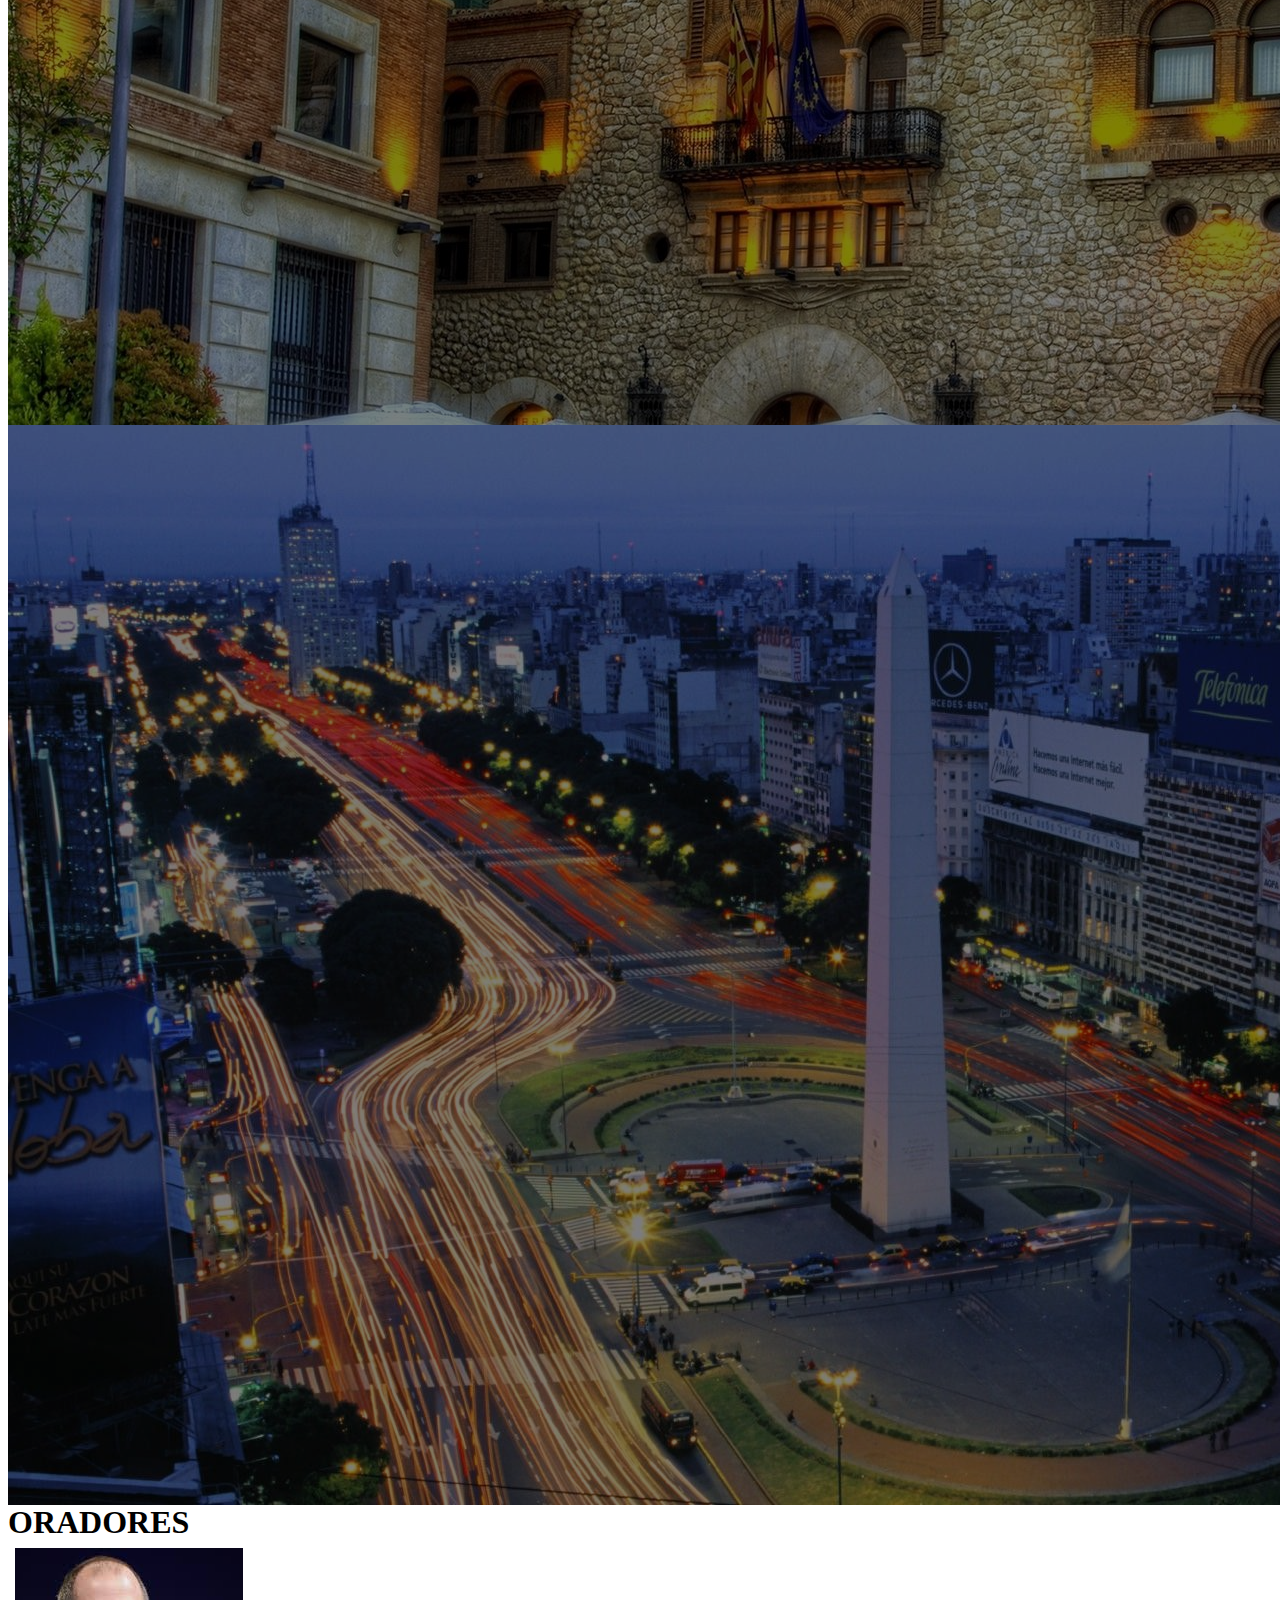
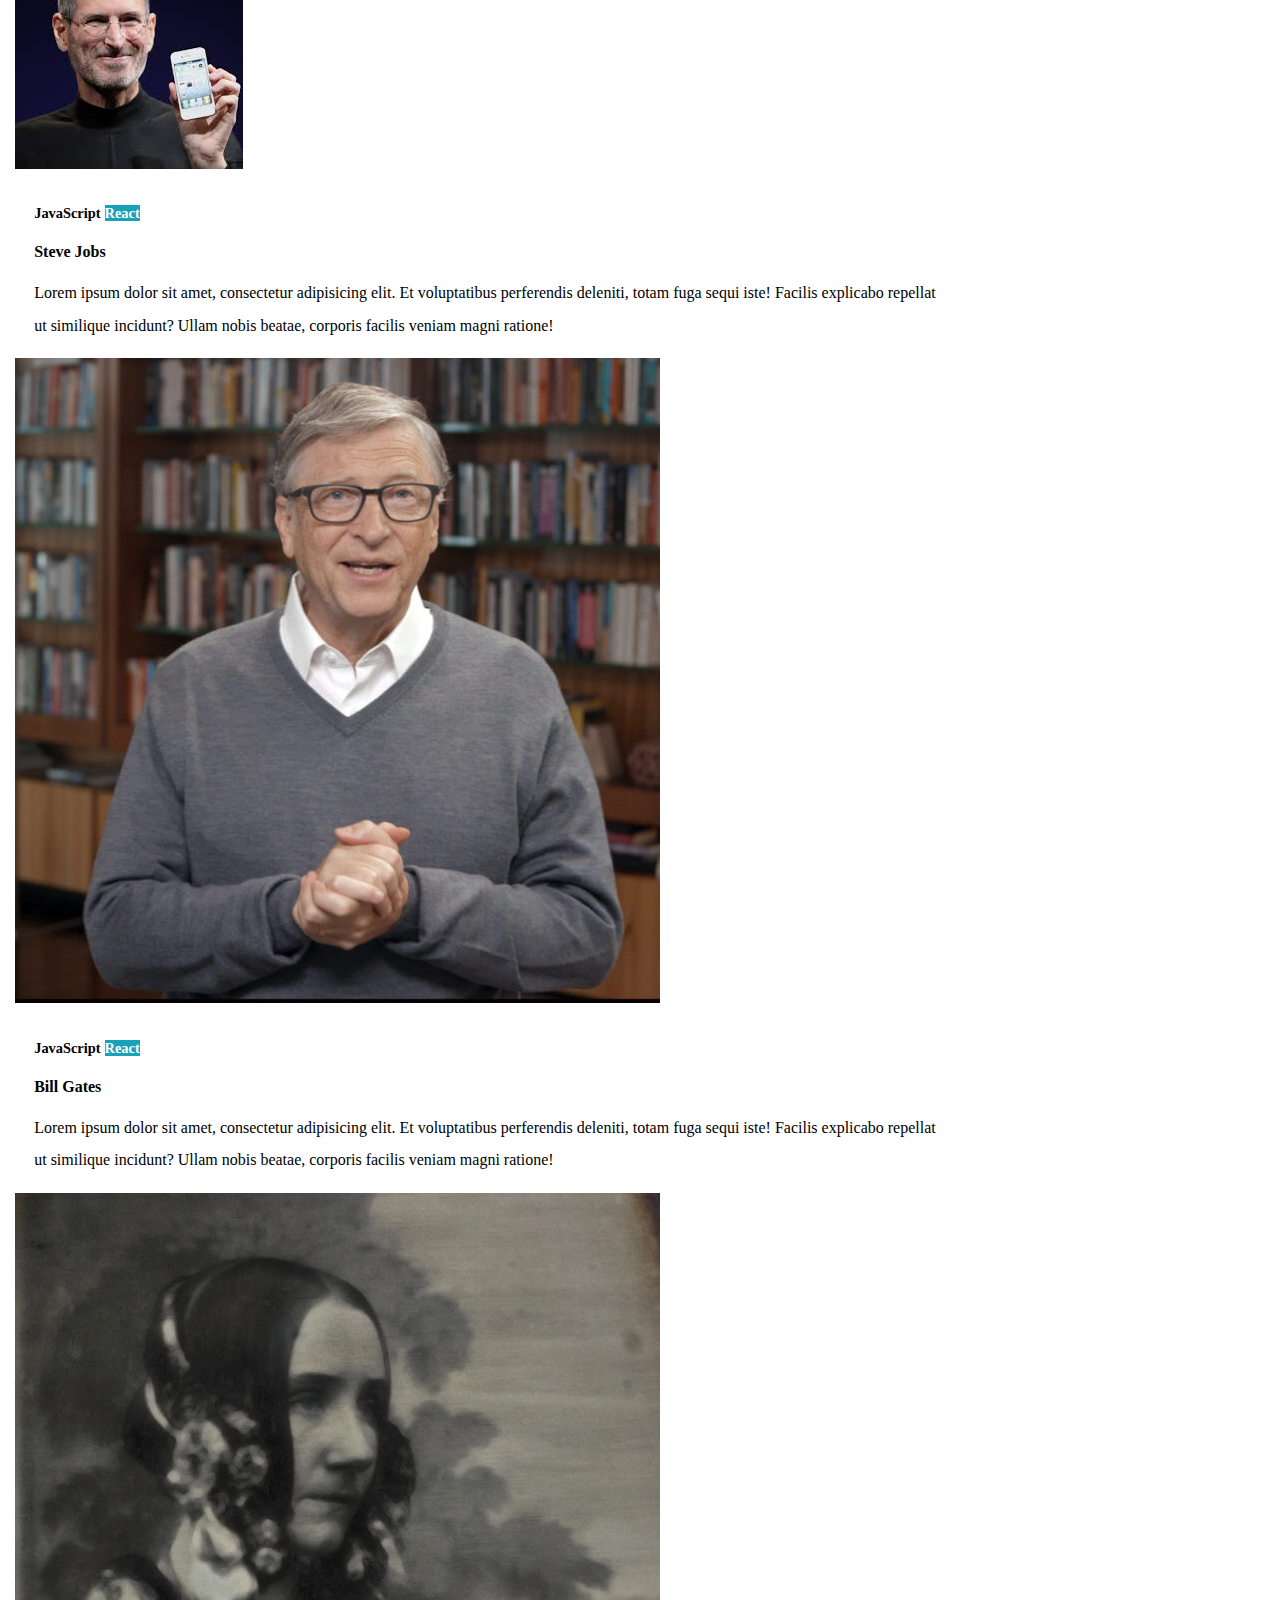
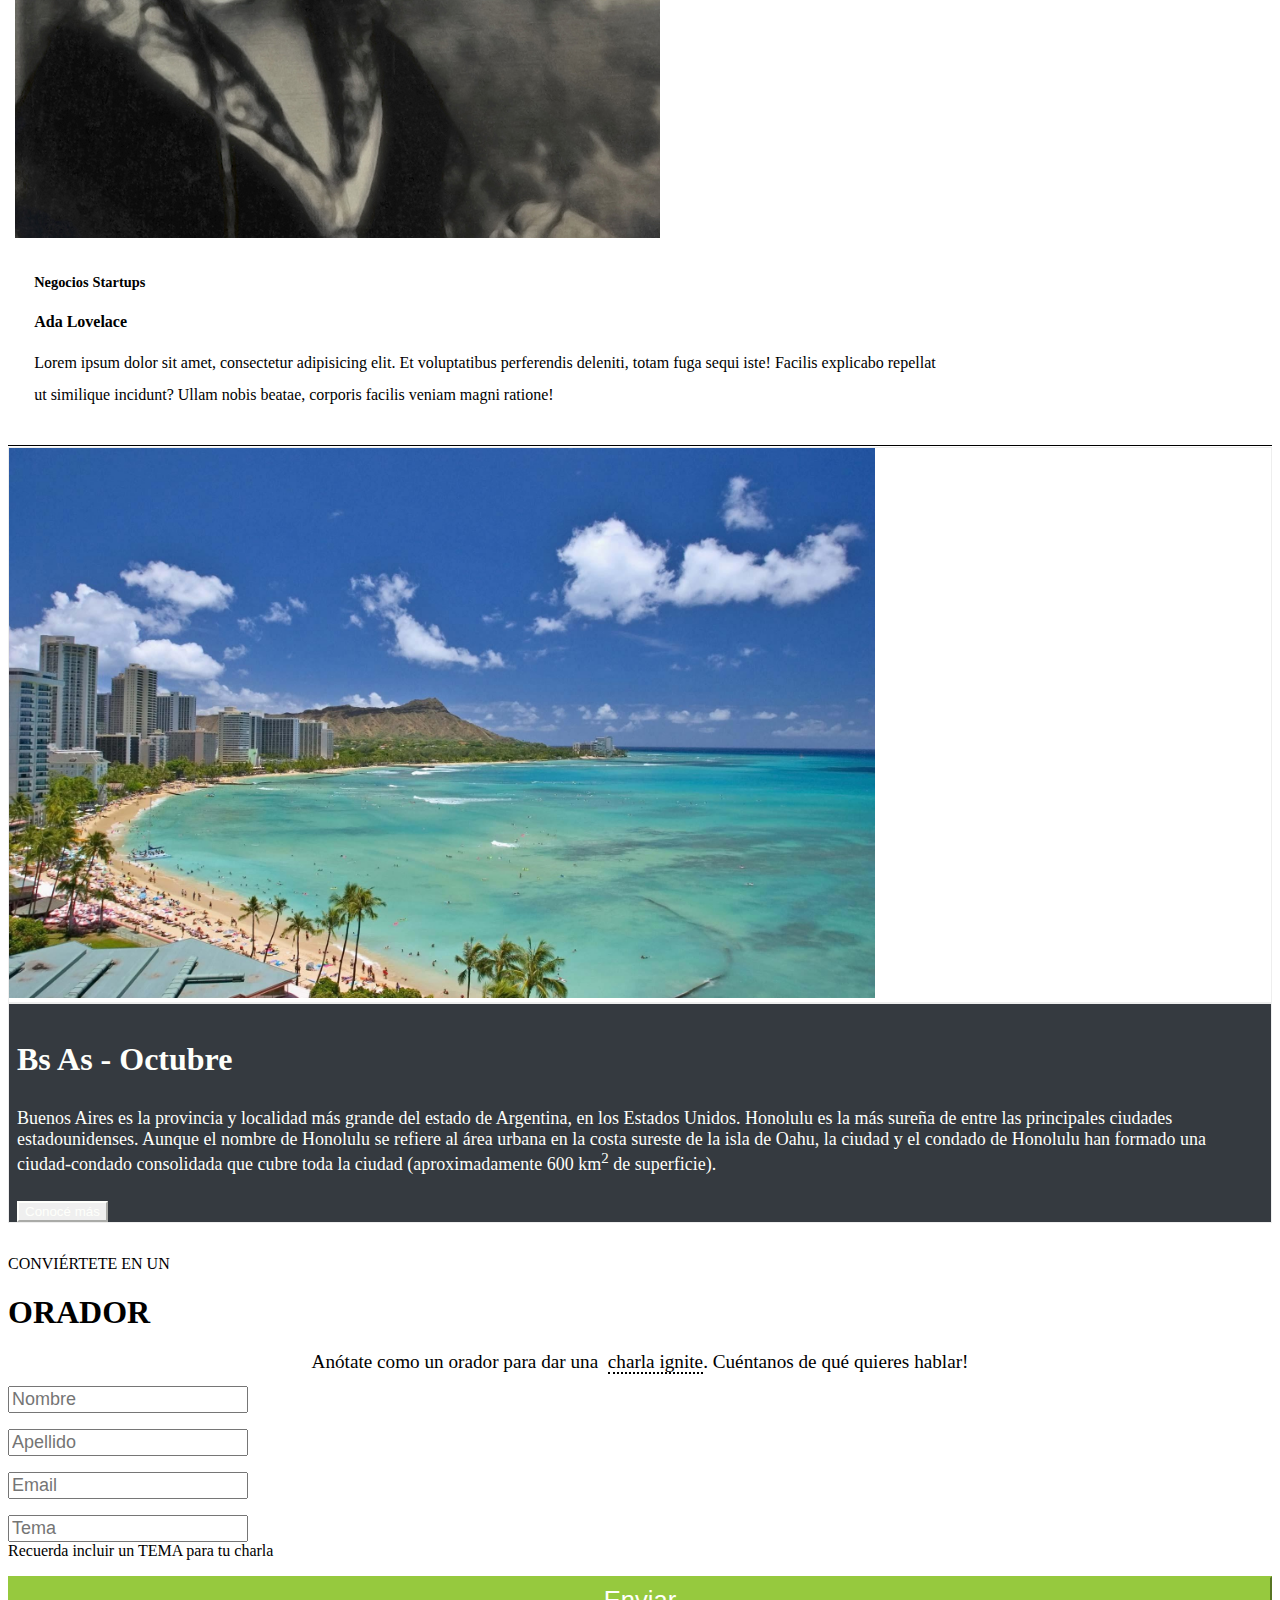
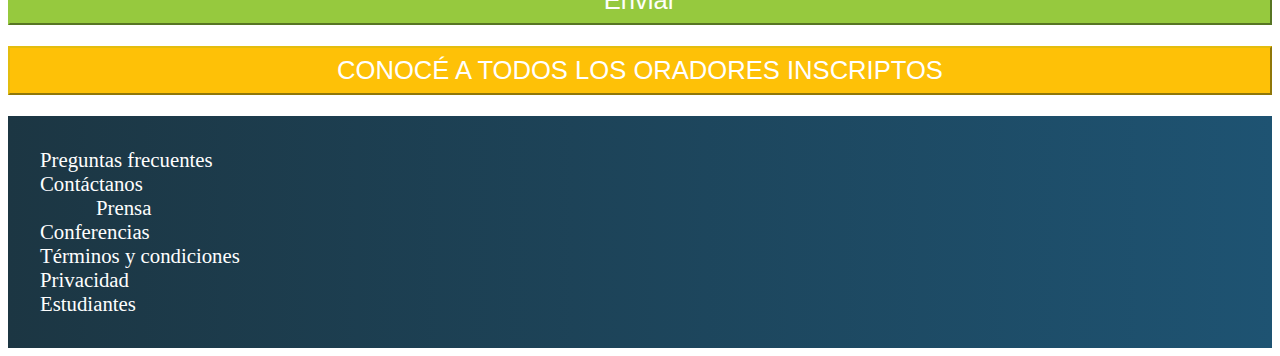
==== commit 01d26a19: "corregido index" ====
--- a/index.html
+++ b/index.html
@@ -306,28 +306,40 @@
       <div class="mb-1">
         <div class="container w-50">
           <div class="row">
-            <div class="col-lg-6 col-md-9 col-sm-12">
-              <input type="text" class="form-control" placeholder="Nombre" style="font-size: large;"
+
+            <div class="col-lg-6 col-md-12 col-sm-12" style="margin-bottom: 1rem;">
+              <input type="text" class="form-control" placeholder="Nombre" id="nombre" style="font-size: large;"
                 aria-label="First name">
             </div>
-            <div class="col">
-              <input type="text" class="form-control" placeholder="Apellido" style="font-size: large;"
-                aria-label="Last name">
-            </div>
+
+            <div class="col-lg-6 col-md-12 col-sm-12" style="margin-bottom: 1rem;">
+              <input type="text" class="form-control" placeholder="Apellido" id="apellido" style="font-size: large;"
+                aria-label="Last name" >
+            </div>
+
+            <div class="col-lg-12 col-md-12 col-sm-12">
+              <input type="text" class="form-control" placeholder="Email" id="email" style="font-size: large; margin-bottom: 1rem;"
+                aria-label="Email">
+            </div>
+
             <div class="rox">
               <div class="col">
-                <label for="exampleFormControlTextarea1" class="form-label"></label>
+                <input type="text" class="form-control" placeholder="Tema" id="tema" style="font-size: large;"
+                aria-label="Email" style="font-size: 1.5rem; padding-left: 1rem; color: #a4b0bc; backdrop-filter: blur(10000px);">
+
+                <!-- <label for="exampleFormControlTextarea1" class="form-label"></label>
                 <textarea class="form-control hablar" id="exampleFormControlTextarea1"
-                  placeholder="Sobre qué quieres hablar?"
+                  placeholder="Sobre qué quieres hablar?" id="tema"
                   style="font-size: 1.5rem; padding-left: 1rem; color: #a4b0bc; backdrop-filter: blur(10000px);"
-                  rows="3"></textarea>
-                <div id="textareahelp" class="form-text" style="font-size: medium;">Recuerda incluir un título para tu
+                  rows="3"></textarea> -->
+
+                <div id="textareahelp" class="form-text" style="font-size: medium;">Recuerda incluir un TEMA para tu
                   charla</div>
-
-              </div>
+              </div>
+              
               <div class="row">
                 <div class="col">
-                  <button type="submit" class="btn btn-info"
+                  <button type="button" id="btnCrear" class="btn btn-info"
                     style="width: 100%; margin-bottom: 0.3rem; margin-top: 1rem; padding: 0.5rem; font-size: 1.6rem; background-color: #96c93e; border-color: #96c93e; color: #fefffb;">Enviar</button>
                 </div>
               </div>
@@ -337,6 +349,81 @@
         </div>
 
     </form>
+    
+  </div>
+
+  <div>
+    <div id="mostrar" class="container w-50">
+      <button type="submit" class="btn btn-info" id="conocerALosOradores"
+      style="width: 100%; margin-bottom: 0.3rem; margin-top: 1rem; padding: 0.5rem; font-size: 1.6rem; background-color: #fec107; border-color: #e4bd0f; color: #ffffff;" onclick="mostrarListado()">CONOCÉ A TODOS LOS ORADORES INSCRIPTOS</button>
+    </div>
+  </div>
+
+  <!-- LISTADO-->
+
+  <a name="cabeceraListado"></a>
+
+  <button class="btn btn-success" type="button" role="link" onclick="window.location='#cabeceraListado'"  id="listadoOradoresVisible" style="display: none" >adsfsdafdsf</button>
+
+  <div id="listadoAparecido" style="display: none">
+    <div class="container" style="margin-top: 2rem;">
+      <div class="row">
+          <div class="col-12 mt-2">
+              <button class="btn btn-success" id="btnGetUsers" style="background-color: #96c93e; border-color: #96c93e; color: #fefffb;">
+                  Listar Oradores
+              </button>
+          </div>
+      </div>
+      <div class="row">
+          <div class="col-12 mt-1" id="msj">
+  
+          </div>
+          <div class="col-12">
+              <div id="users">
+                  <table class="table">
+                      <thead>
+                      <tr>
+                          <th scope="col">ID</th>
+                          <th scope="col">Nombre</th>
+                          <th scope="col">Apellido</th>
+                          <th scope="col">Email</th>
+                          <th scope="col">Tema</th>
+                          <th scope="col">&nbsp;</th>
+                      </tr>
+                      </thead>
+                      <tbody id="usersRows">                          
+                      </tbody>
+                  </table>
+              </div>
+          </div>
+      </div>
+  </div>
+  
+  <!-- Modal -->
+  <div class="modal fade" id="exampleModal" tabindex="-1" aria-labelledby="exampleModalLabel" aria-hidden="true">
+      <div class="modal-dialog">
+      <div class="modal-content">
+          <div class="modal-header">
+          <h1 class="modal-title fs-5" id="exampleModalLabel">Modal title</h1>
+          <button type="button" class="btn-close" data-bs-dismiss="modal" aria-label="Close"></button>
+          </div>
+          <div class="modal-body">
+              <input id="nombreActualizar">
+              <input id="apellidoActualizar">
+              <input id="mailActualizar"> 
+              <input id="temaActualizar">
+          </div>
+          <div class="modal-footer">
+          <button type="button" class="btn btn-secondary" data-bs-dismiss="modal" id="btnCerrarModal">
+              Cancelar
+          </button>
+          <button type="button" class="btn btn-primary" onclick="actualizarOrador()">
+              Actualizar
+          </button>
+          </div>
+      </div>
+      </div>
+  </div> 
   </div>
 
   <!-- PIE DE PAGINA FOOTER -->
@@ -355,6 +442,7 @@
       </div>
     </div>
   </div>
+  
 
   <!-- FINAL DEL CODIGO MARKETEADO EN EL BODY -->
 
@@ -366,7 +454,8 @@
 
   <!-- JS DE BOTON FLOTANTE -->
 
-  <script src="./javascript/main.js"></script>
+  <script src="./js/main.js"></script>
+  <script src="./js/index.js"></script>
 </body>
 
 </html>